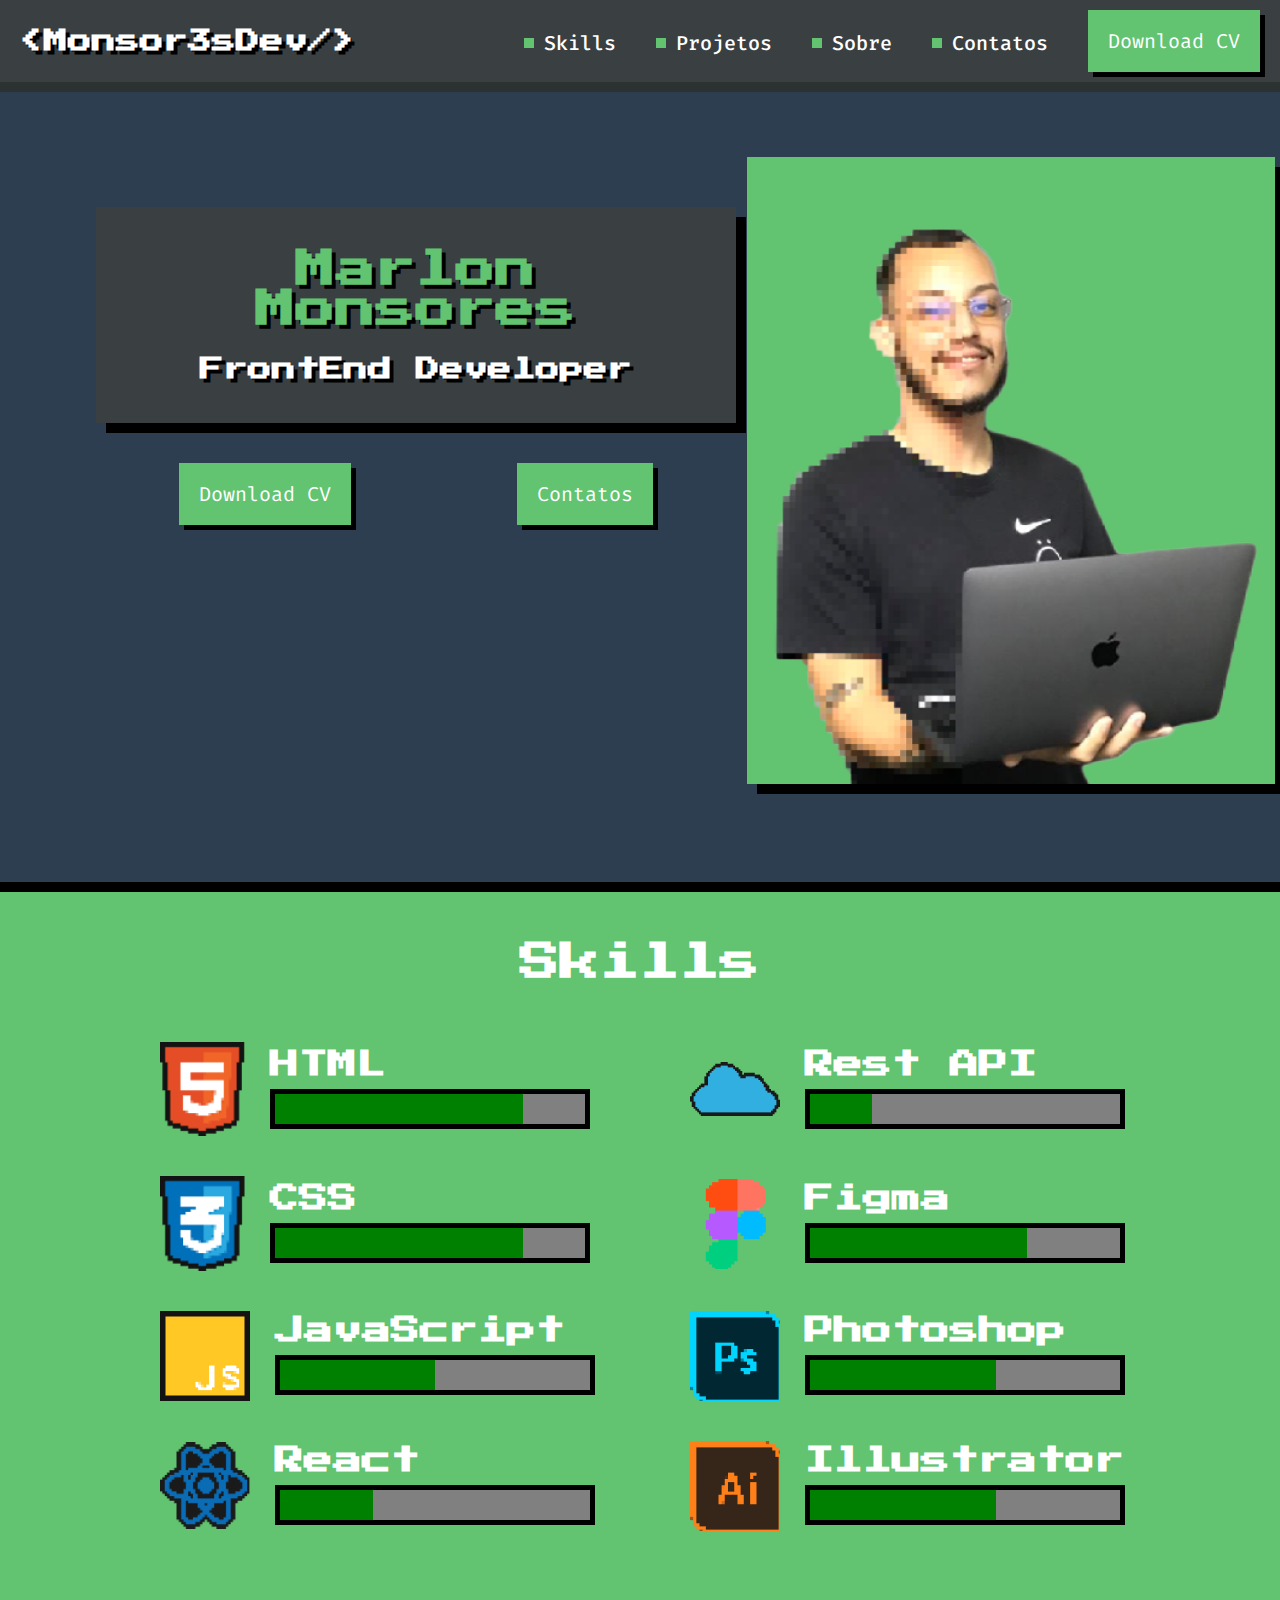
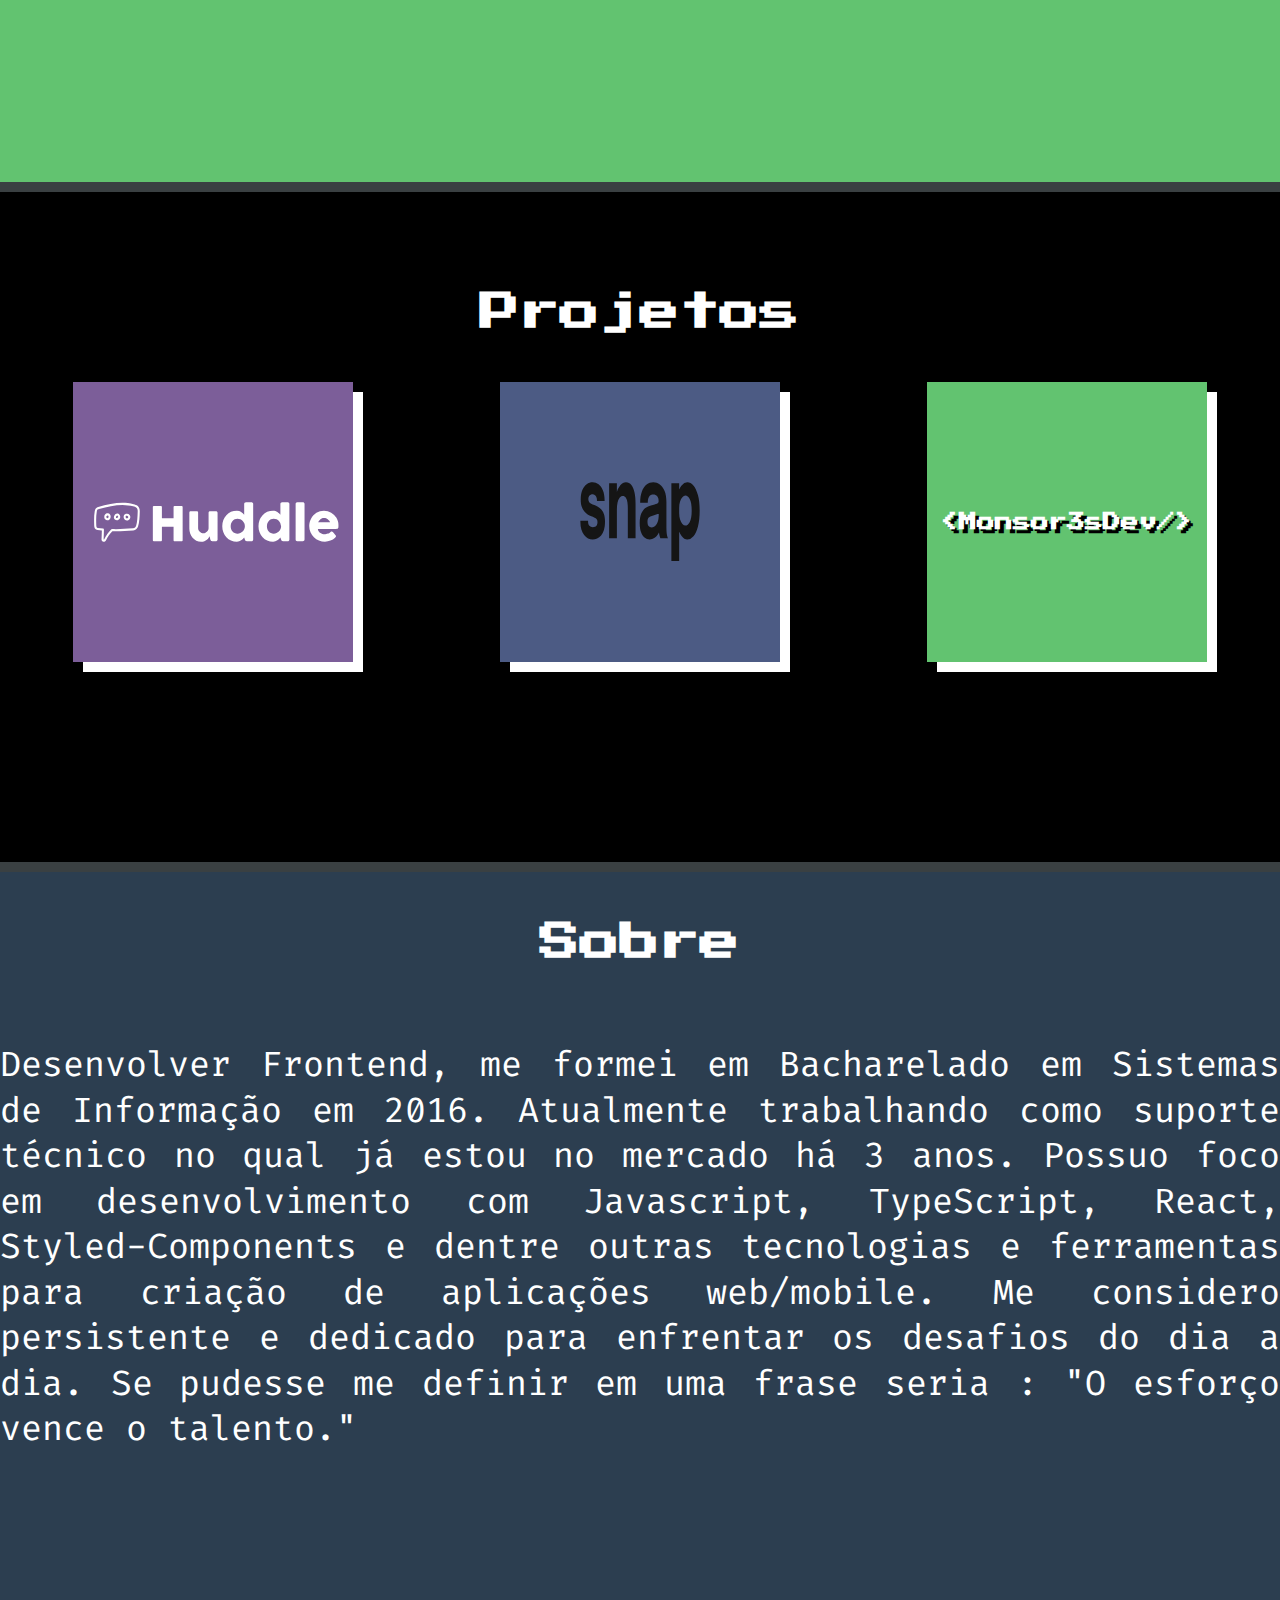
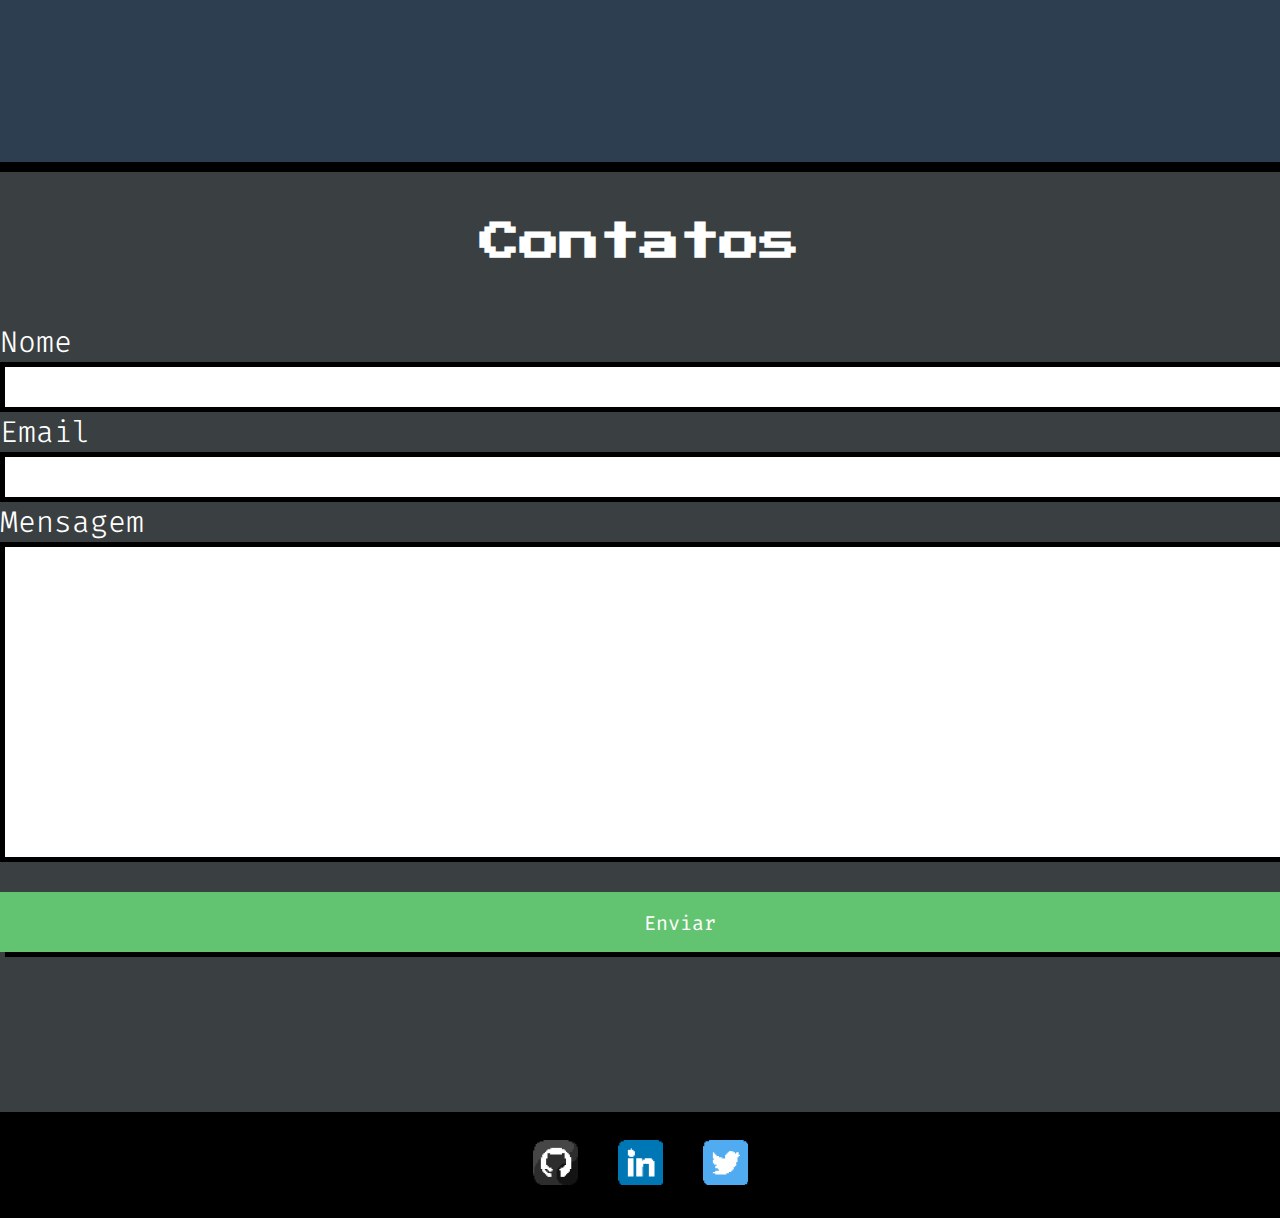
==== index.html @ cca2ab77 "correct alignment section project" ====
<!DOCTYPE html>
<html lang="pt-BR">
<head>
    <meta charset="UTF-8">
    <meta http-equiv="X-UA-Compatible" content="IE=edge">
    <meta name="viewport" content="width=device-width, initial-scale=1.0">
    <title>Monsor3sDev</title>
    <link rel="preconnect" href="https://fonts.googleapis.com">
    <link rel="preconnect" href="https://fonts.gstatic.com" crossorigin>
    <link href="https://fonts.googleapis.com/css2?family=Fira+Code:wght@300;400&family=Press+Start+2P&display=swap" rel="stylesheet">  

    <link rel="stylesheet" href="./styles/reset.css">
    <link rel="stylesheet" href="./components/main-header.css">
    <link rel="stylesheet" href="./components/icon-menu.css">
    <link rel="stylesheet" href="./components/icon-close.css">
    <link rel="stylesheet" href="./components/main-banner.css">
    <link rel="stylesheet" href="./components/main-button.css">
    <link rel="stylesheet" href="./components/main-title.css">
    <link rel="stylesheet" href="./components/main-subtitle.css">
    <link rel="stylesheet" href="./components/main-box.css">
    <link rel="stylesheet" href="./components/action-header.css">
    <link rel="stylesheet" href="./components/main-section.css">
    <link rel="stylesheet" href="./components/skill-tec.css">
    <link rel="stylesheet" href="./components/wrapper-skill.css">
    <link rel="stylesheet" href="./components/progress-bar.css">
    <link rel="stylesheet" href="./components/wrapper-card.css">
    <link rel="stylesheet" href="./components/card-project.css">
    <link rel="stylesheet" href="./components/main-description.css">
    <link rel="stylesheet" href="./components/button-arrow.css">
    <link rel="stylesheet" href="./components/node-card.css">
    <link rel="stylesheet" href="./components/form-contact.css">
    <link rel="stylesheet" href="./components/field-text.css">
    <link rel="stylesheet" href="./components/name-form.css">
    <link rel="stylesheet" href="./components/main-label.css">
    <link rel="stylesheet" href="./components/main-footer.css">
    <link rel="stylesheet" href="./components/main-input.css">
    
</head>
<body>
    <header class="main-header">
        <h2 class="main-subtitle">&lt;Monsor3sDev/&gt;</h2>

        <a href="#menu" class="icon-menu">Abri Menu</a>

        <nav id="menu" class="menu"> 
            <a class="action-header"href="#skills">Skills</a>
            <a class="action-header"href="#project">Projetos</a>
            <a class="action-header"href="#about">Sobre</a>
            <a class="action-header"href="#contact">Contatos</a>
            <a class="main-button" href="path_to_file" download="Profile-1.pdf" lang="en">Download CV</a>

            <a href="#" class="icon-close">X</a>
        </nav>
    </header>
    <section class="main-banner">
        <div class="wrapper">
            <div class="main-box">
                <h1 class="main-title">Marlon Monsores</h1>
                <h2 class="main-subtitle">FrontEnd Developer</h2>
            </div>
            <div class="navigation">
                <a class="main-button -section" href="" href="path_to_file" download="Profile-1.pdf" lang="en">Download CV</a>
                <a class="main-button -section" href="#contact">Contatos</a>
            </div>
        </div>
        <img src="./assets/perfilpixeladoport 2.png" alt="Photo banner" class="photo-banner">
    </section>  
    <section class="main-section" id="skills">
        <h2 class="main-title -second">Skills</h2>
        <div class="wrapper-skill">
            <article class="skill-tec">
                <img class="icon" src="./img/ico_html5.png" alt="logo HTML">
                <div class="right">
                    <h3 class="title">HTML</h3>
                        <progress class="progress-bar" max="100" value="80">
                            70%
                        </progress>
                </div>
            </article>
            <article class="skill-tec">
                <img class="icon" src="./img/ico_restapi.png" alt="logo Rest API">
                <div class="right">
                    <h3 class="title">Rest API</h3>
                        <progress class="progress-bar" max="100" value="20">
                            70%
                        </progress>
                </div>
            </article>
            <article class="skill-tec">
                <img class="icon" src="./img/ico_css3.png" alt="logo CSS">
                <div class="right">
                    <h3 class="title">CSS</h3>
                        <progress class="progress-bar" max="100" value="80">
                            70%
                        </progress>
                </div>
            </article>
            <article class="skill-tec">
                <img class="icon" src="./img/ico_figma.png" alt="logo Figma">
                <div class="right">
                    <h3 class="title">Figma</h3>
                        <progress class="progress-bar" max="100" value="70">
                            70%
                        </progress>
                </div>
            </article>
            <article class="skill-tec">
                <img class="icon" src="./img/ico_js.png" alt="logo JavaScript">
                <div class="right">
                    <h3 class="title">JavaScript</h3>
                        <progress class="progress-bar" max="100" value="50">
                            70%
                        </progress>
                </div>
            </article>
            <article class="skill-tec">
                <img class="icon" src="./img/ico_photoshop.png" alt="logo Photoshop">
                <div class="right">
                    <h3 class="title">Photoshop</h3>
                        <progress class="progress-bar" max="100" value="60">
                            70%
                        </progress>
                </div>
            </article>
            <article class="skill-tec">
                <img class="icon" src="./img/ico_react.png" alt="logo React">
                <div class="right">
                    <h3 class="title">React</h3>
                        <progress class="progress-bar" max="100" value="30">
                            70%
                        </progress>
                </div>
            </article>
            <article class="skill-tec">
                <img class="icon" src="./img/ico_illustrator.png" alt="logo Illustrator">
                <div class="right">
                    <h3 class="title">Illustrator</h3>
                        <progress class="progress-bar" max="100" value="60">
                            70%
                        </progress>
                </div>
            </article>
        </div>  
    </section>
    <section class="main-section -project" id="project">
        <h2 class="main-title -second">Projetos</h2>
        <div class="wrapper-card">
            <a href="https://monsor3s.github.io/hundlepage/" target="_blank">
                <figure class="card-project">
                    <img class="logo" src="./img/logo-hundle.svg" alt="logo hundle">
                </figure>
            </a>
            <a href="https://monsor3s.github.io/intro-section/" >
                <figure class="card-project -blue">
                    <img class="logo -intro" src="./img/logo-introsection.svg" alt="logo introsection">
                </figure>
            </a>
            <a href="#" class="card-project -green">
                <h2 class="main-subtitle -logoproject">&lt;Monsor3sDev/&gt;</h2>
            </a>
        </div>
    </section>
    <section class="main-section -about" id="about">
        <h2 class="main-title -second">Sobre</h2>

        <p class="main-description">Desenvolver Frontend, me formei em Bacharelado em Sistemas de Informação em 2016. Atualmente trabalhando como suporte técnico no qual já estou no mercado há 3 anos. Possuo foco em desenvolvimento com Javascript, TypeScript, React, Styled-Components e dentre outras tecnologias e ferramentas para criação de aplicações web/mobile. Me considero persistente e dedicado para enfrentar os desafios do dia a dia. Se pudesse me definir em uma frase seria : "O esforço vence o talento."
        </p>
    </section>
    <section class="main-section -contact" id="contact">
        <h2 class="main-title -second">Contatos</h2>

        <form class="form-contact" action="https://api.staticforms.xyz/submit" method="post">
            <input type="hidden" name="accessKey" value="1cb17734-ce39-4e11-a3c5-adbea0d8ae06">
            <input type="hidden" name="redirectTo" value="https://monsor3s.github.io/thankspage">

            <div class="wrap-form">
                <div class="">
                    <label class="main-label" for="inputName">Nome</label>
                    <input class="main-input" type="text" id="inputName" name="name">
                </div>
                <div class="">
                    <label class="main-label" for="inputEmail">Email</label>
                    <input class="main-input" type="email" id="inputEmail" name="email">
                </div>
                <div class="">
                    <label class="main-label" for="inputMessage">Mensagem</label>
                    <textarea class="main-input -textarea" id="inputMessage" name="message" ></textarea>
                </div>
                <button type="submit" class="main-button -contact">Enviar</button>
            </div>
        </form>
    </section>
    <footer class="main-footer">
            <a class="action" href="https://github.com/monsor3s" target="_blank">
                <img src="img/github.png" alt="logo github">
            </a>
            <a class="action" href="https://www.linkedin.com/in/marlon-monsores-380408b2/" target="_blank">
                <img src="img/linkedin.png" alt="logo linkedin">
            </a>
            <a class="action" href="https://twitter.com/monsoresdev" target="_blank">
                <img src="img/twitter.png" alt="logo twitter">
            </a>
    </footer>

    <script src=""></script>
</body>
</html>
---- components/main-header.css ----
.main-header {
    display: flex;
    align-items: center;
    justify-content: space-between;
    background-color: #3A4042;
    border-bottom: 10px solid #2c3131;
    padding: 10px 20px;
    
}

/* 0 - 1100 */
@media (max-width: 1100px) {
    .main-header > .menu {
    display: flex;
    flex-direction: column;
    align-items: flex-start;
    gap: 20px;
    position: fixed;
    top: 0;
    left: 0;
    background-color: #000;
    box-sizing: border-box;
    width: 100%;
    height: 100%;
    padding: 16px;
    }

    .main-header .action-header {
        display: flex;
    }

    .main-header .icon-close {
        position: absolute;
        top: 16px;
        right: 16px;
    }
}

/* 1100 - até aonde dá pra cima */
@media (min-width: 1100px) {
    .main-header > .icon-menu {
        display: none;
    }
}
---- components/icon-menu.css ----
.icon-menu {
    background-image: url(../img/icon-menu.png);
    background-repeat: no-repeat;
    background-size: auto 100%;
    text-indent: -9999px;
    width: 60px;
    height: 60px;
    image-rendering: pixelated;
}
---- components/icon-close.css ----
.icon-close {
    display: none;
}

@media (max-width: 1100px) {
    .icon-close {
        display: block;
        font-family: 'Press Start 2P', sans-serif;
        color: #fff;
        text-decoration: none;
        font-size: 35px;
    
        transition: transform 100ms linear;
    }
}


.icon-close:hover {
    transform: scale(1.4);
}
---- components/main-banner.css ----
.main-banner {
    display: flex;
    justify-content: space-around;
    box-sizing: border-box;
    background-color: #2C3E50;
    height: 800px;
    border-bottom: 10px solid #000;
    padding-top: 115px;
    padding-left: 90px;
}

.main-banner .wrapper {
    display: flex;
    flex-direction: column;
    width: 640px;
}

.main-banner .main-box {
    margin-bottom: 40px;
}

.main-banner .navigation {
    display: flex;
    justify-content: space-around;
}

.main-banner .photo-banner {
    width: 528px;
    height: 627px;
    margin-top: -50px;
    box-shadow: 10px 10px 0px #000;
}
---- components/main-button.css ----
.main-button {
    display: inline-block;
    background-color: #62C370;
    box-shadow: 5px 5px 0 #000000;
    padding: 18px 20px;
    margin-right: 0;
    transition: transform 100ms linear;
    font-size: 20px;
    color: #FFF;
    text-decoration: none;
}

.main-button:hover {
    cursor: pointer;
    background-color: #2e6e38;
    transform:scale(1.08);
}

.main-button.-section:hover {
    transform: none;
    background-color: #62C370;
}

.main-button.-contact {
    width: 1360px;
    height: 60px;
    transform: none;
    margin-top: 25px;
}
---- components/main-title.css ----
.main-title {
    font-family: 'Press Start 2P', sans-serif;
    font-size: 40px;
    color: #62C370;
    text-shadow: 4px 4px 0px #000;
}

.main-title.-second {
    color: #FFF;
    text-shadow: none;
    text-align: center;
}

.main-title.-thanks {
    font-size: 32px;
    margin-bottom: 20px;
}
---- components/main-subtitle.css ----
.main-subtitle {
    font-size: 24px;
    font-family: 'Press Start 2P', cursive;
    color: #FFF;
    text-shadow: 4px 4px 0px #000;
}

.main-subtitle.-logoproject {
    font-size: 18px;    
}

.main-subtitle.-thanks {
    margin-bottom: 20px;
}
---- components/main-box.css ----
.main-box {
    display: inline-block;
    background-color: #3A4042;
    box-shadow: 10px 10px 0px #000;
    text-align: center;
    padding: 42px 44px;
}

.main-box .main-title {
    margin-bottom: 28px;
}
---- components/action-header.css ----
.action-header {
    display: inline-flex;
    align-items: center;
    color: #FFF;
    font-size: 20px;
    font-weight: 500;
    text-decoration: none;
    margin-right: 30px;
}

.action-header::before {
    content: "";
    background-color: #62C370;
    width: 10px;
    height: 10px;
    margin-right: 10px;
}
---- components/main-section.css ----
.main-section {
    height: 740px;
    background-color: #62C370;
    padding: 50px 0 100px 0;
    border-bottom: 10px solid #3A4042;
}

.main-section .main-title {
    margin-bottom: 60px;
}

.main-section.-project {
    height: 520px;
    background-color: #000;
}

.main-section.-project .main-title {
    padding-top: 50px;
    margin-bottom: 50px;
}

.main-section.-about {
    background-color: #2C3E50;
    border-bottom: 10px solid #000;
}

.main-section.-contact {
    background-color: #3A4042;
    height: 780px;
}
---- components/skill-tec.css ----
.skill-tec {
    display: flex;
    align-items: center;
    font-family: 'Press Start 2P', cursive;
    font-size: 25px;
    color: #FFF;
}

.skill-tec .icon {
    margin-right: 25px;
    width: 90px;
}

.skill-tec .right {
    display: flex;
    flex-direction: column;
    justify-content: space-around;
}

.skill-tec .title {
    margin-bottom: 10px;
}
---- components/wrapper-skill.css ----
.wrapper-skill {
    display: flex;
    flex-wrap: wrap;
    max-width: 960px;
    margin-left: auto;
    margin-right: auto;
}

.wrapper-skill .skill-tec {
    width: 430px;
    margin-bottom: 40px;
}

.wrapper-skill .skill-tec:nth-child(odd) {
    margin-right: 100px;
}

.wrapper-skill .progress-bar {
    width: 320px;
}
---- components/progress-bar.css ----
.progress-bar {
    box-sizing: border-box;
    background-color: #fff;
    border: 5px solid #000;
    height: 40px;
}

.progress-bar::-webkit-progress-bar,
.progress-bar::-moz-progress-bar {
    background-color: #3A4042;
}
---- components/wrapper-card.css ----
.wrapper-card {
    display: flex;
    justify-content: space-around;
    /* justify-content: space-evenly; */
}
---- components/card-project.css ----
.card-project {
    display: flex;
    justify-content: center;
    align-items: center;
    background-color: #7C5E99;
    width: 280px;
    height: 280px;
    box-shadow: 10px 10px 0px #FFF;
}

.card-project.-blue {
    background-color: #4C5B84;
}

.card-project .logo.-intro {
    width: 120px;
    height: 80px;
}

.card-project.-green {
    background-color: #62c370;
    cursor: pointer;
    text-decoration: none;
}
---- components/main-description.css ----
.main-description {
    max-width: 1280px;
    font-size: 35px;
    line-height: 1.3;
    padding-top: 20px;
    color: #fff;
    display: flex;
    margin-left: auto;
    margin-right: auto;
    text-align: justify;
}
---- components/button-arrow.css ----
.button-arrow {
    width: 50px;
    height: 50px;
    background-color: #F25a70;
    box-shadow: 5px 5px 0px #000;
    cursor: pointer;
}

.button-arrow .content {
    display: none;
}

.button-arrow::before {
    content: '';
    display: block;
    box-sizing: border-box;
    width: 15px;
    height: 15px;
    border: 15px solid transparent;
    border-left: 28px solid #FFF;
    transform: translateX(5px);
}

.button-arrow.-left::before {
    transform: rotate(180deg) translateX(12px);
}
---- components/node-card.css ----
.node-card {
    display: inline-flex;
    flex-direction: column;
    align-items: center;
    position: relative;
}

.node-card::before {
    content: '';
    position: absolute;
    bottom: 0;
    box-sizing: border-box;
    height: 0px;
    width: 40px;
    border-top: 2.5px dashed #000;
    transform: rotate(90deg) translateX(-62% );
    bottom: 140px;
}

.node-card .title {
    font-family: 'Press Start 2P', sans-serif;
    font-size: 25px;
    font-weight: 400;
    color: #F25A70;
    margin-bottom: 50px;
}

.node-card .logo {
    display: flex;
    align-items: center;
    height: 140px;
    border: 5px solid #000;
    padding-left: 20px;
    padding-right: 20px;
    background-color: #CEB02A;
}

.node-card.-clean .logo {
    padding: 0;
}

.node-card.-first .logo {
    background-color: #F25A70;
}
---- components/form-contact.css ----
.form-contact {
    max-width: 1360px;
    height: 675px;
    position: relative;
    display: flex;
    flex-wrap: wrap;
    margin-left: auto;
    margin-right: auto;
}

.form-contact .wrap-form {
    position: relative;
    display: flex;
    flex-direction: column;
}
---- components/field-text.css ----
.field-text {
    height: 90px;
    display: flex;
    flex-direction: column;
    
}

.field-text .field-textarea {
    border: 5px solid #000000;
}
---- components/name-form.css ----
.name-form {
    font-size: 30px;
    color: #fff;
    margin: 0;
}
---- components/main-label.css ----
.main-label {
    color: #FFF;
    font-size: 30px;
    font-weight: 300;
    line-height: 40px;
}
---- components/main-footer.css ----
.main-footer {
    display: flex;
    background-color: #000;
    justify-content: center;
    padding-top: 28px;
    padding-bottom: 28px;
}

.main-footer .action {
    margin-right: 20px;
    margin-left: 20px;
}
---- components/main-input.css ----
.main-input { 
    box-sizing: border-box;
    border: 5px solid #000000;
    font-size: 30px;
    height: 50px;
    width: 100%;
    padding-left: 5px;
    padding-right: 5px;
}

.main-input.-textarea {
    height: 320px;
}
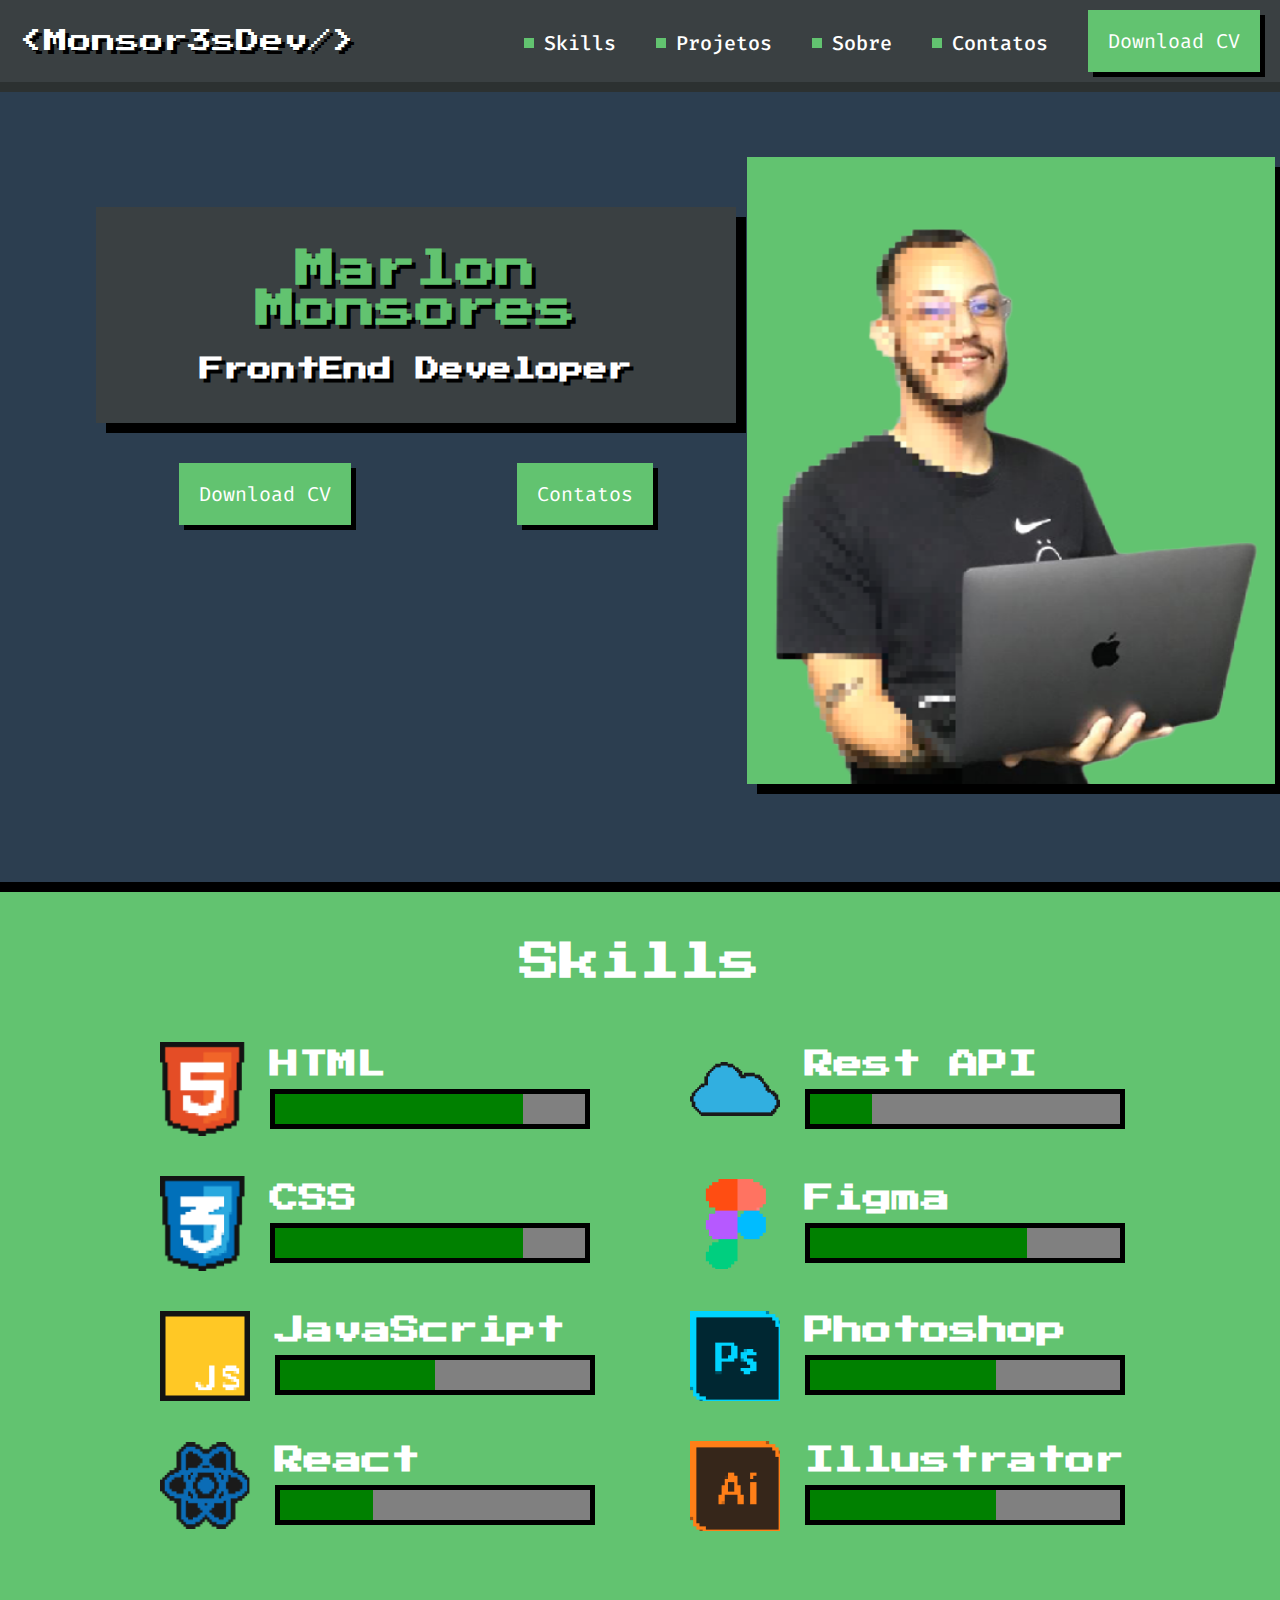
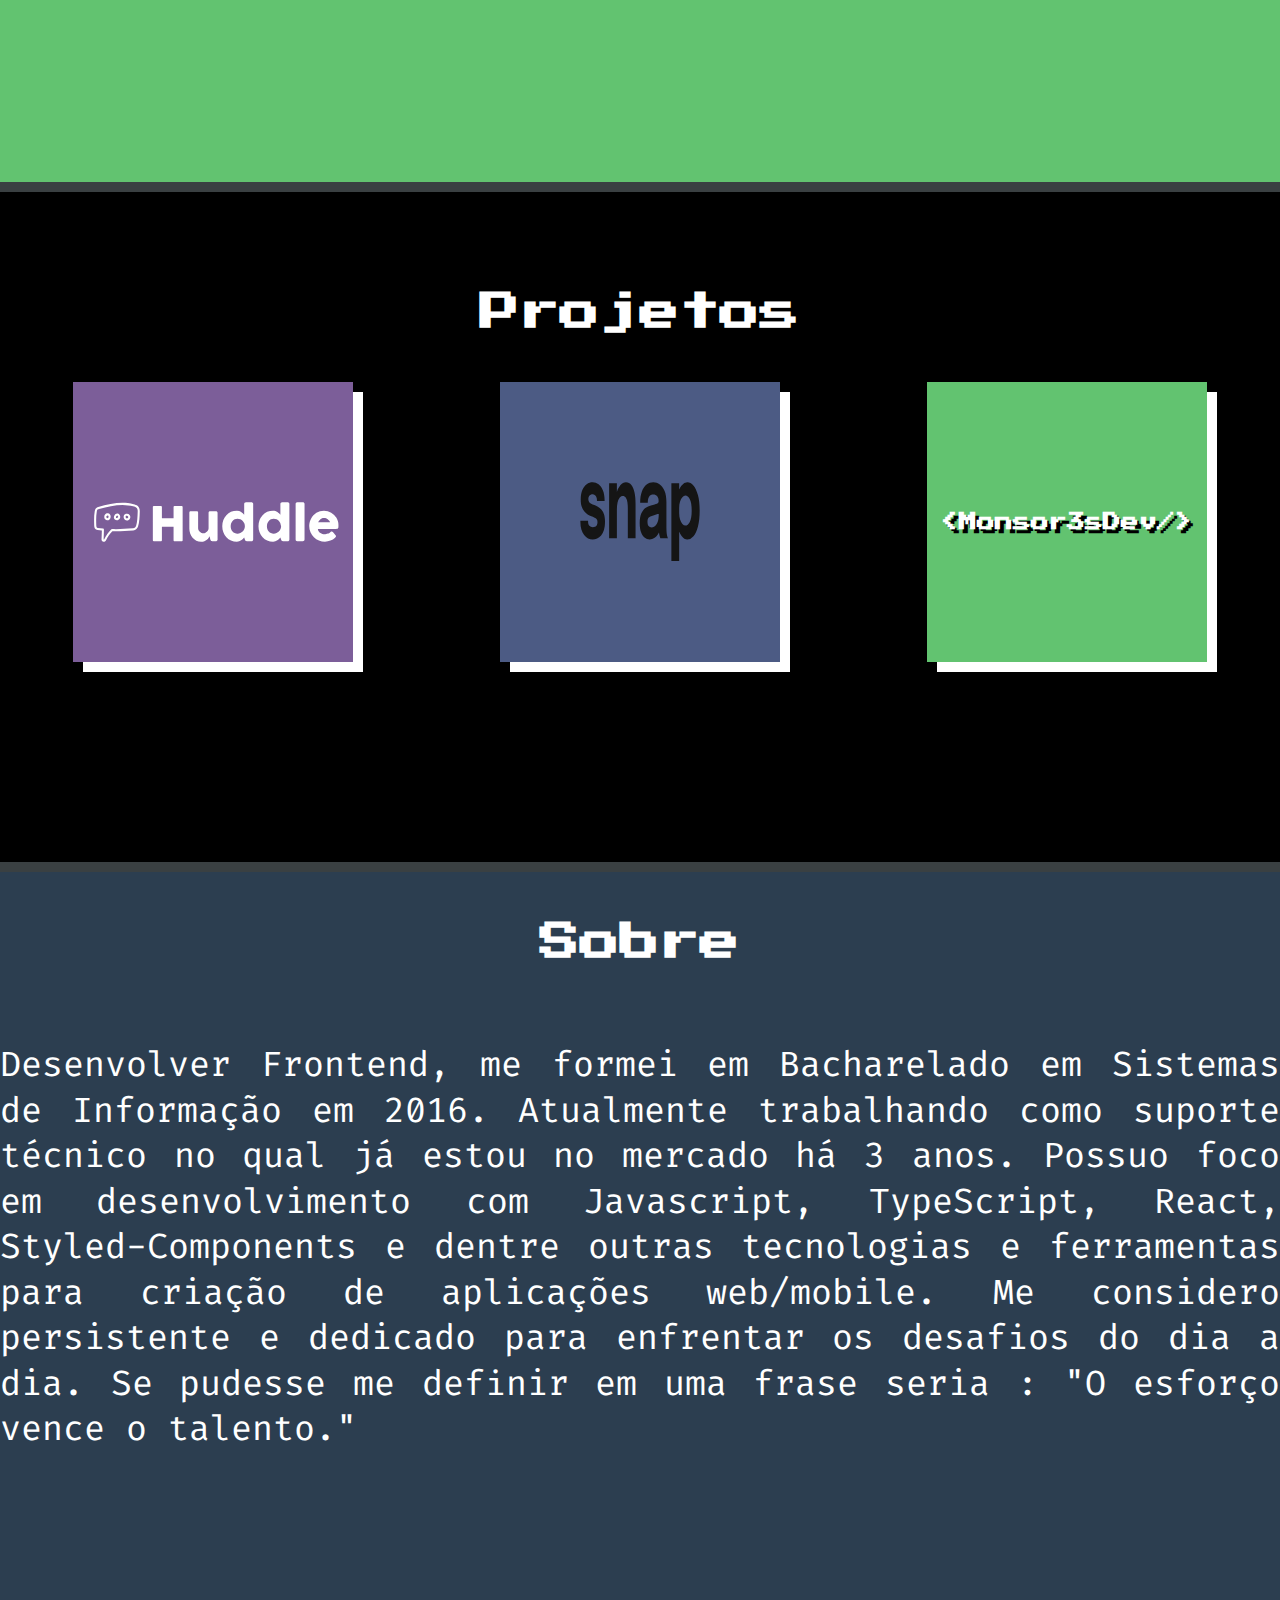
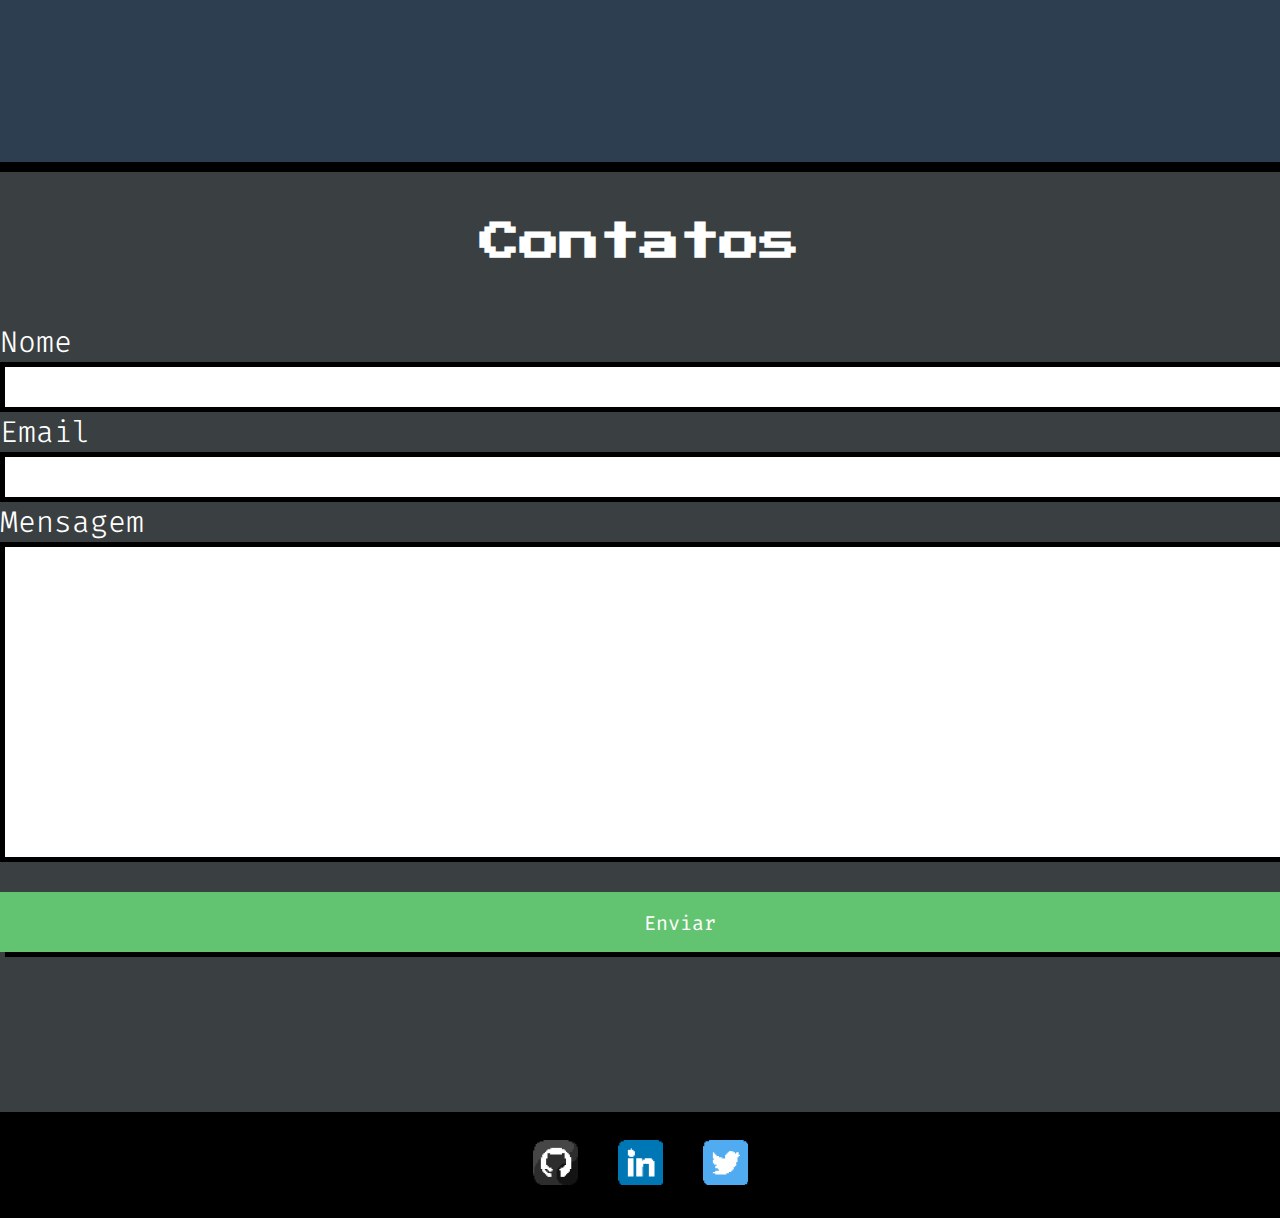
==== commit 2d17f5e8: "add link to home page logo header" ====
--- a/index.html
+++ b/index.html
@@ -38,7 +38,7 @@
 </head>
 <body>
     <header class="main-header">
-        <h2 class="main-subtitle">&lt;Monsor3sDev/&gt;</h2>
+        <a href="index.html" class="main-subtitle">&lt;Monsor3sDev/&gt;</a>
 
         <a href="#menu" class="icon-menu">Abri Menu</a>
 
--- a/components/main-subtitle.css
+++ b/components/main-subtitle.css
@@ -3,6 +3,7 @@
     font-family: 'Press Start 2P', cursive;
     color: #FFF;
     text-shadow: 4px 4px 0px #000;
+    text-decoration: none;
 }
 
 .main-subtitle.-logoproject {
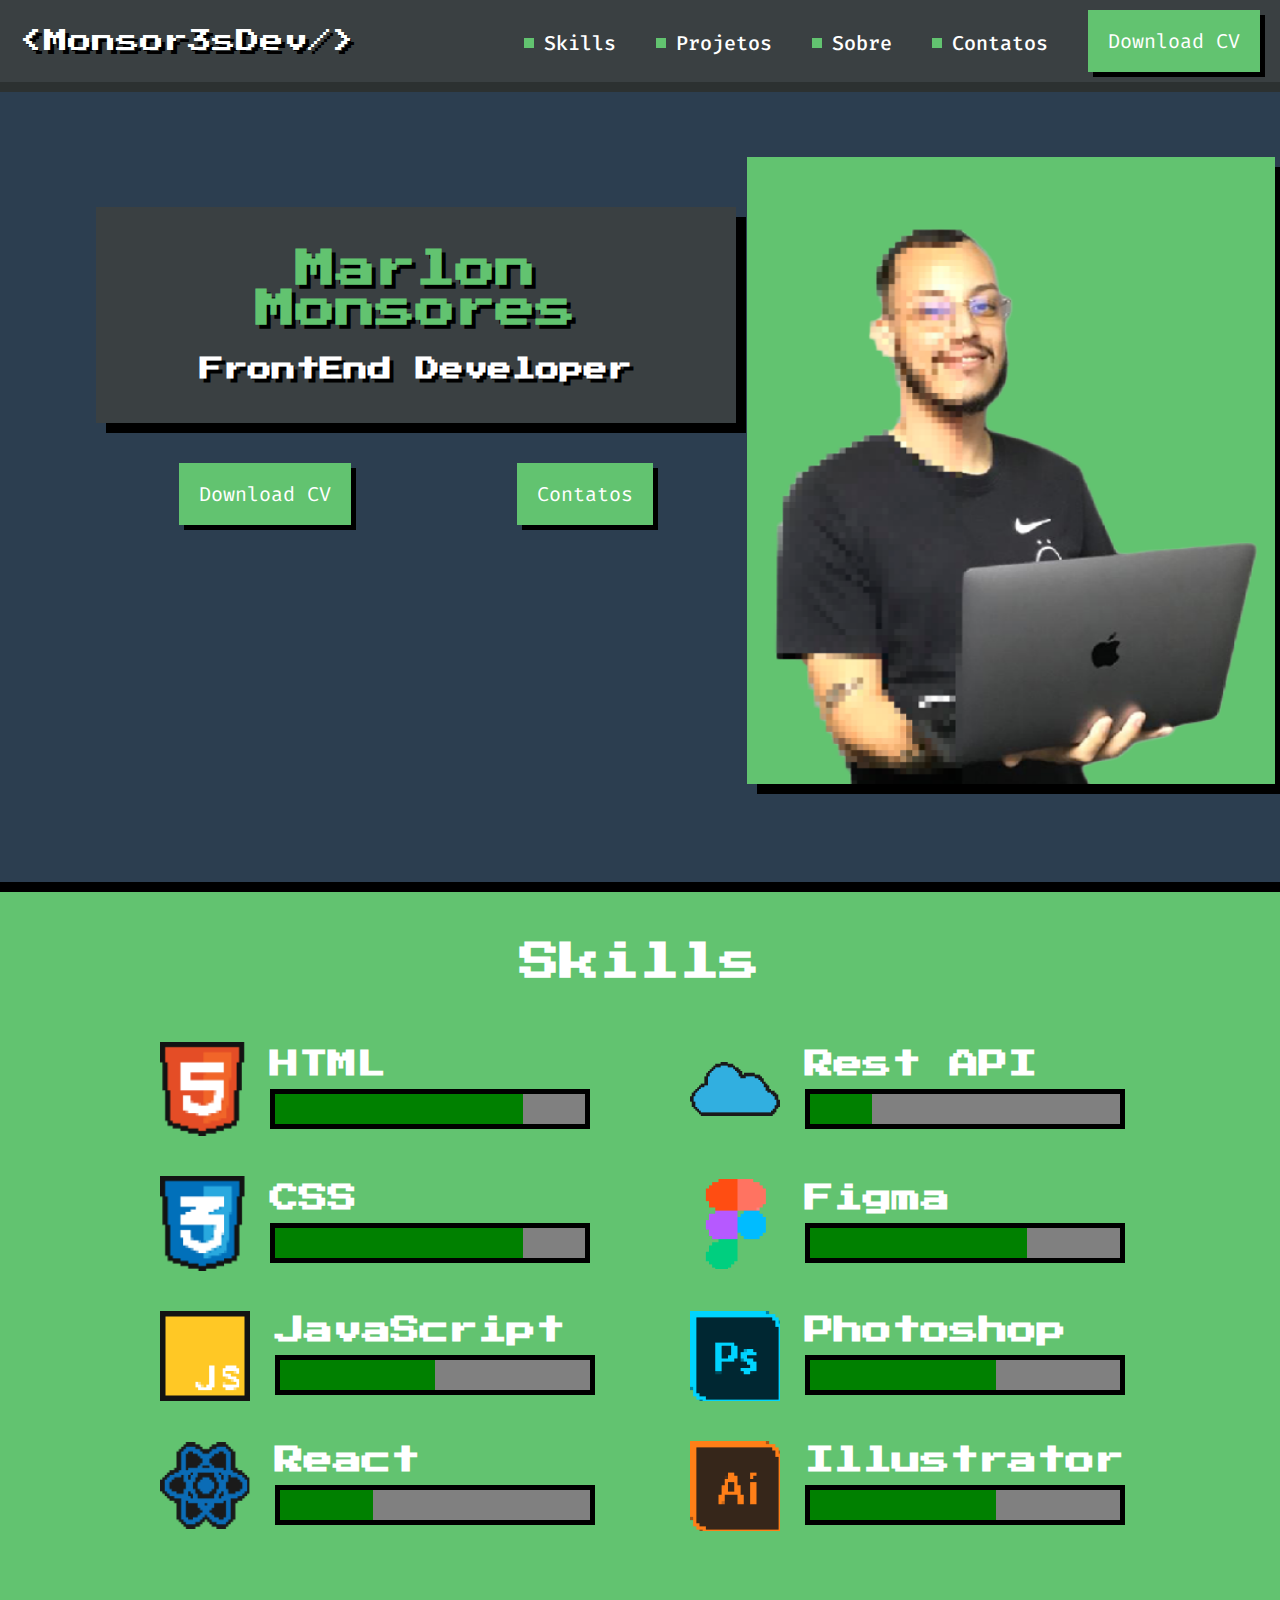
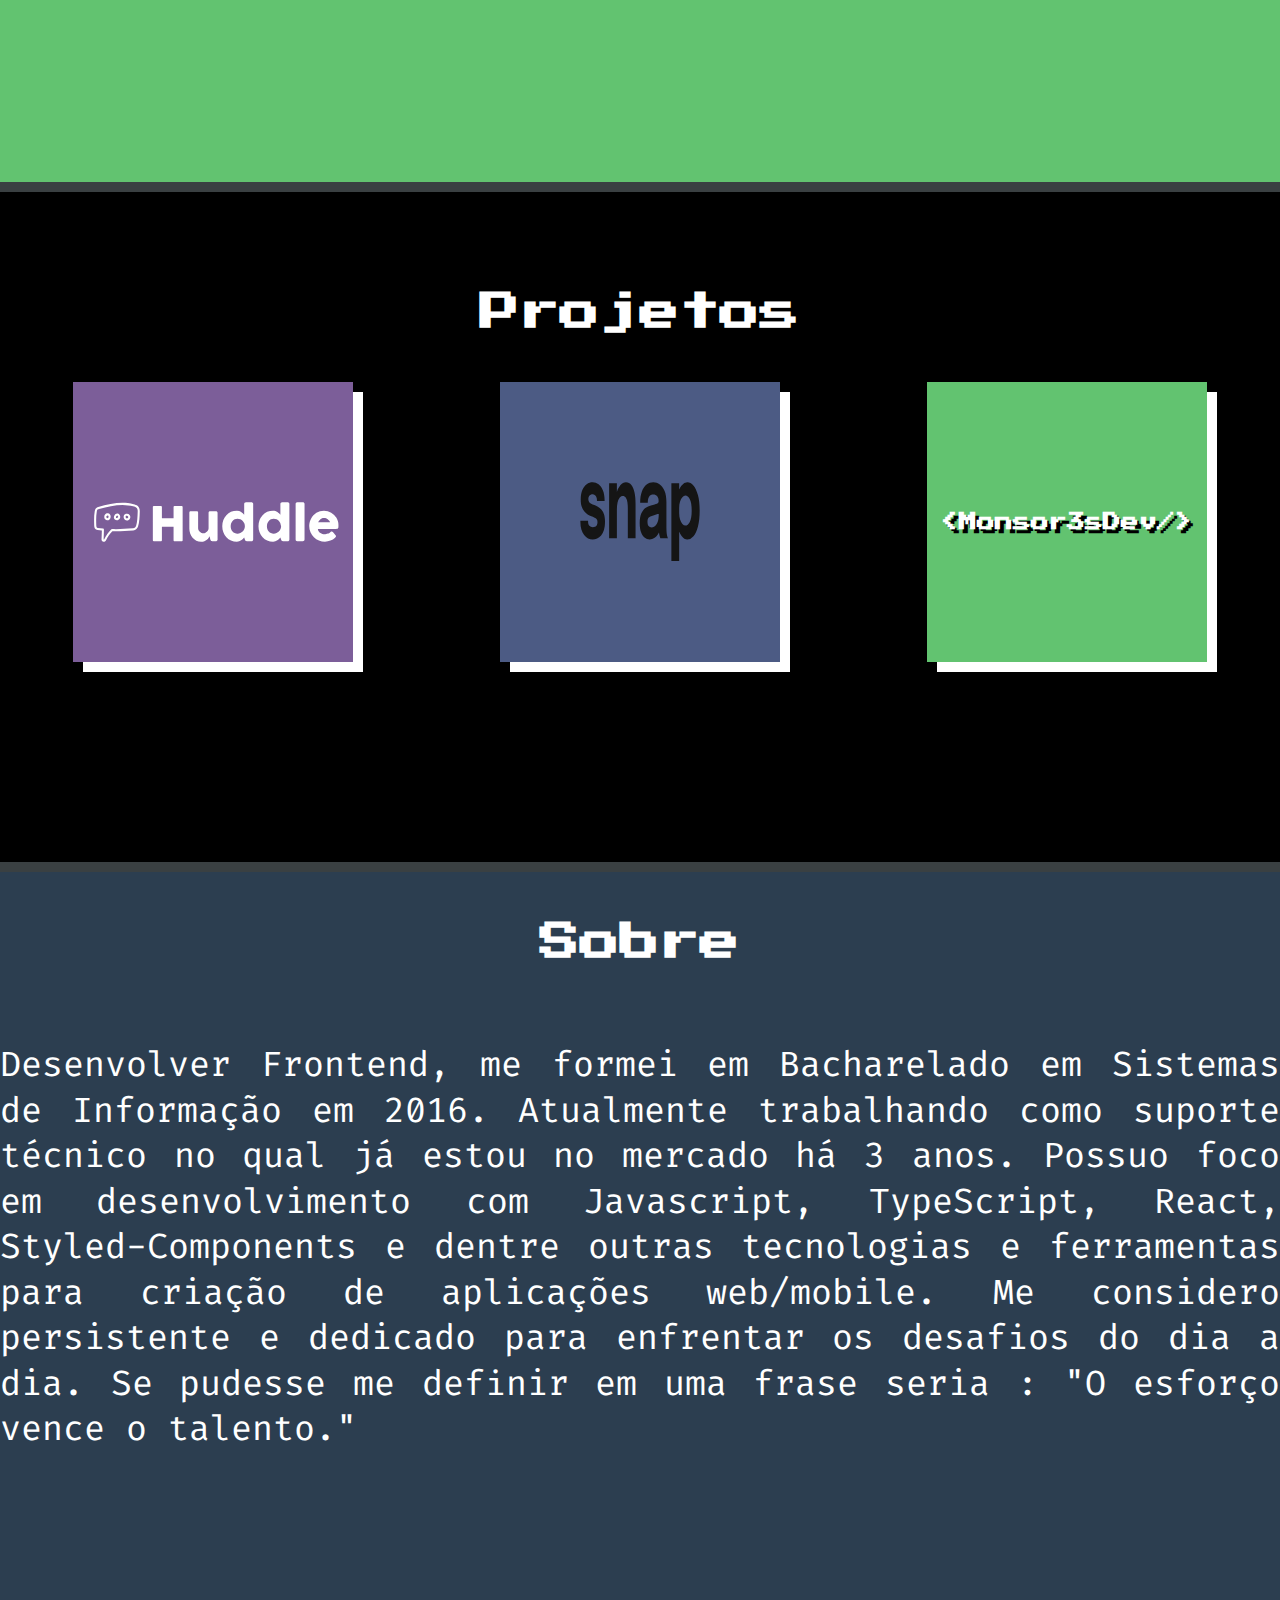
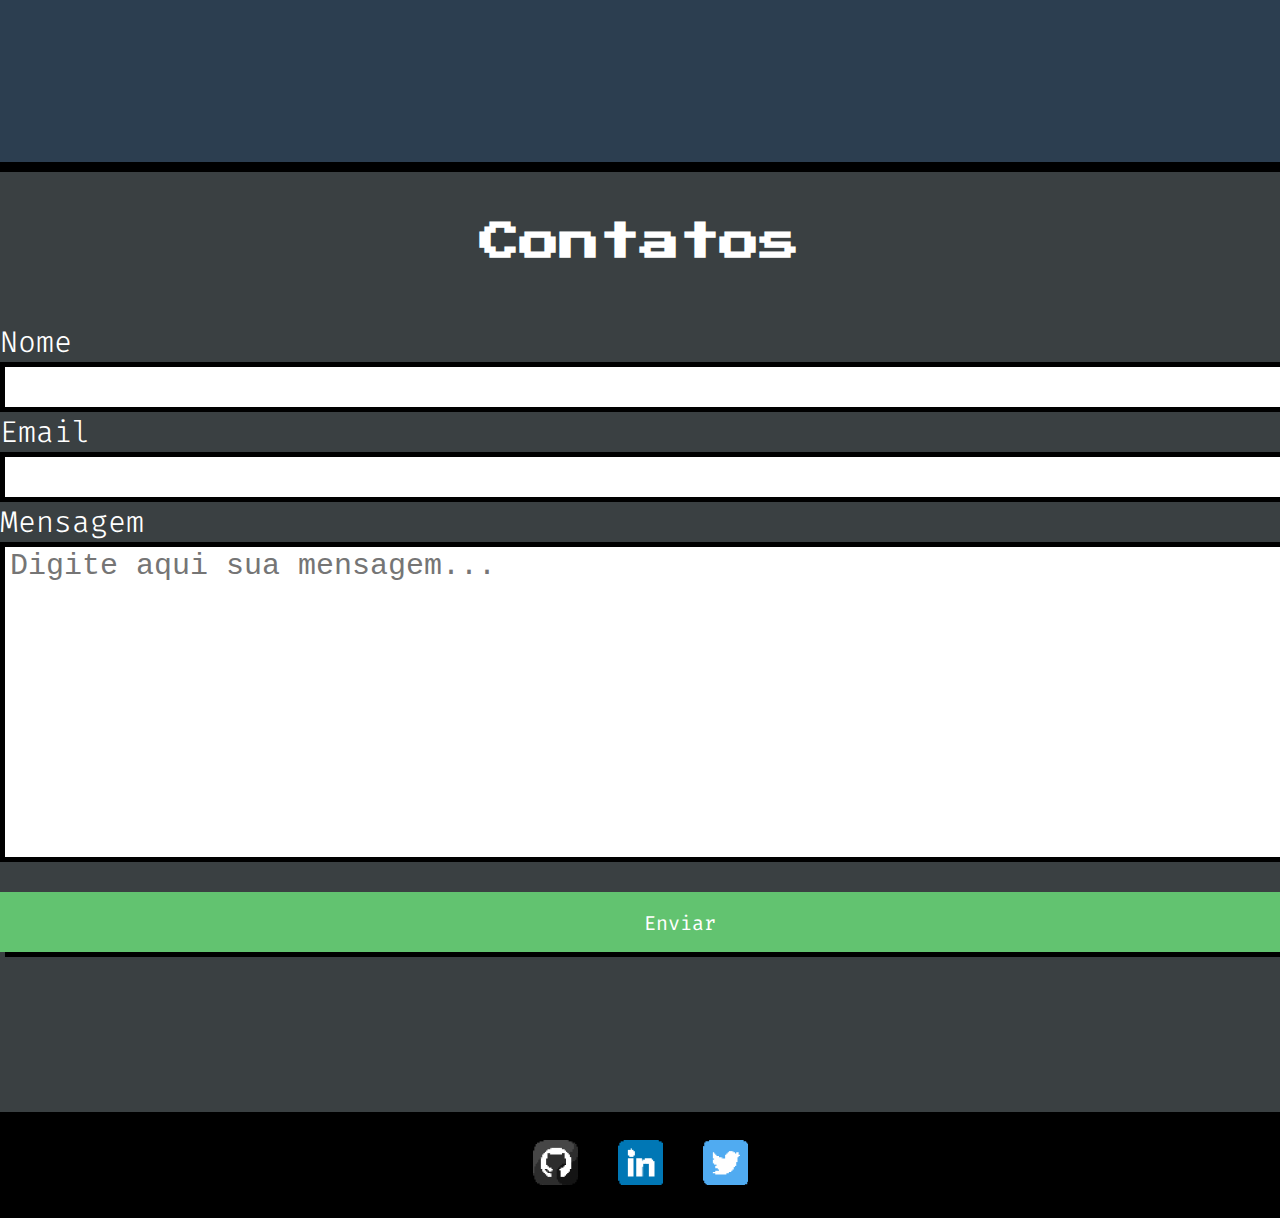
==== commit c0951567: "add validation form fields" ====
--- a/index.html
+++ b/index.html
@@ -169,22 +169,24 @@
     <section class="main-section -contact" id="contact">
         <h2 class="main-title -second">Contatos</h2>
 
-        <form class="form-contact" action="https://api.staticforms.xyz/submit" method="post">
+        <form id="form" class="form-contact" action="https://api.staticforms.xyz/submit" method="post">
             <input type="hidden" name="accessKey" value="1cb17734-ce39-4e11-a3c5-adbea0d8ae06">
             <input type="hidden" name="redirectTo" value="https://monsor3s.github.io/thankspage">
 
             <div class="wrap-form">
                 <div class="">
                     <label class="main-label" for="inputName">Nome</label>
-                    <input class="main-input" type="text" id="inputName" name="name">
+                    <input class="main-input required" type="text" id="inputName" name="name" oninput="nameValidate()">
+                    <span class="span-required">Nome deve ter no mínimo 3 caracteres</span>
                 </div>
                 <div class="">
                     <label class="main-label" for="inputEmail">Email</label>
-                    <input class="main-input" type="email" id="inputEmail" name="email">
+                    <input class="main-input required" type="email" id="inputEmail" name="email" oninput="emailValidate()">
+                    <span class="span-required">Digite um email válido</span>
                 </div>
                 <div class="">
                     <label class="main-label" for="inputMessage">Mensagem</label>
-                    <textarea class="main-input -textarea" id="inputMessage" name="message" ></textarea>
+                    <textarea class="main-input -textarea" id="inputMessage" name="message" placeholder="Digite aqui sua mensagem..."></textarea>
                 </div>
                 <button type="submit" class="main-button -contact">Enviar</button>
             </div>
@@ -202,6 +204,6 @@
             </a>
     </footer>
 
-    <script src=""></script>
+    <script src="./scripts/index.js"></script>
 </body>
 </html>--- a/components/form-contact.css
+++ b/components/form-contact.css
@@ -12,4 +12,11 @@
     position: relative;
     display: flex;
     flex-direction: column;
+}
+
+.span-required{
+    font-size: 14px;
+    margin: 3px 0 0 1px;
+    color: red;
+    display: none;
 }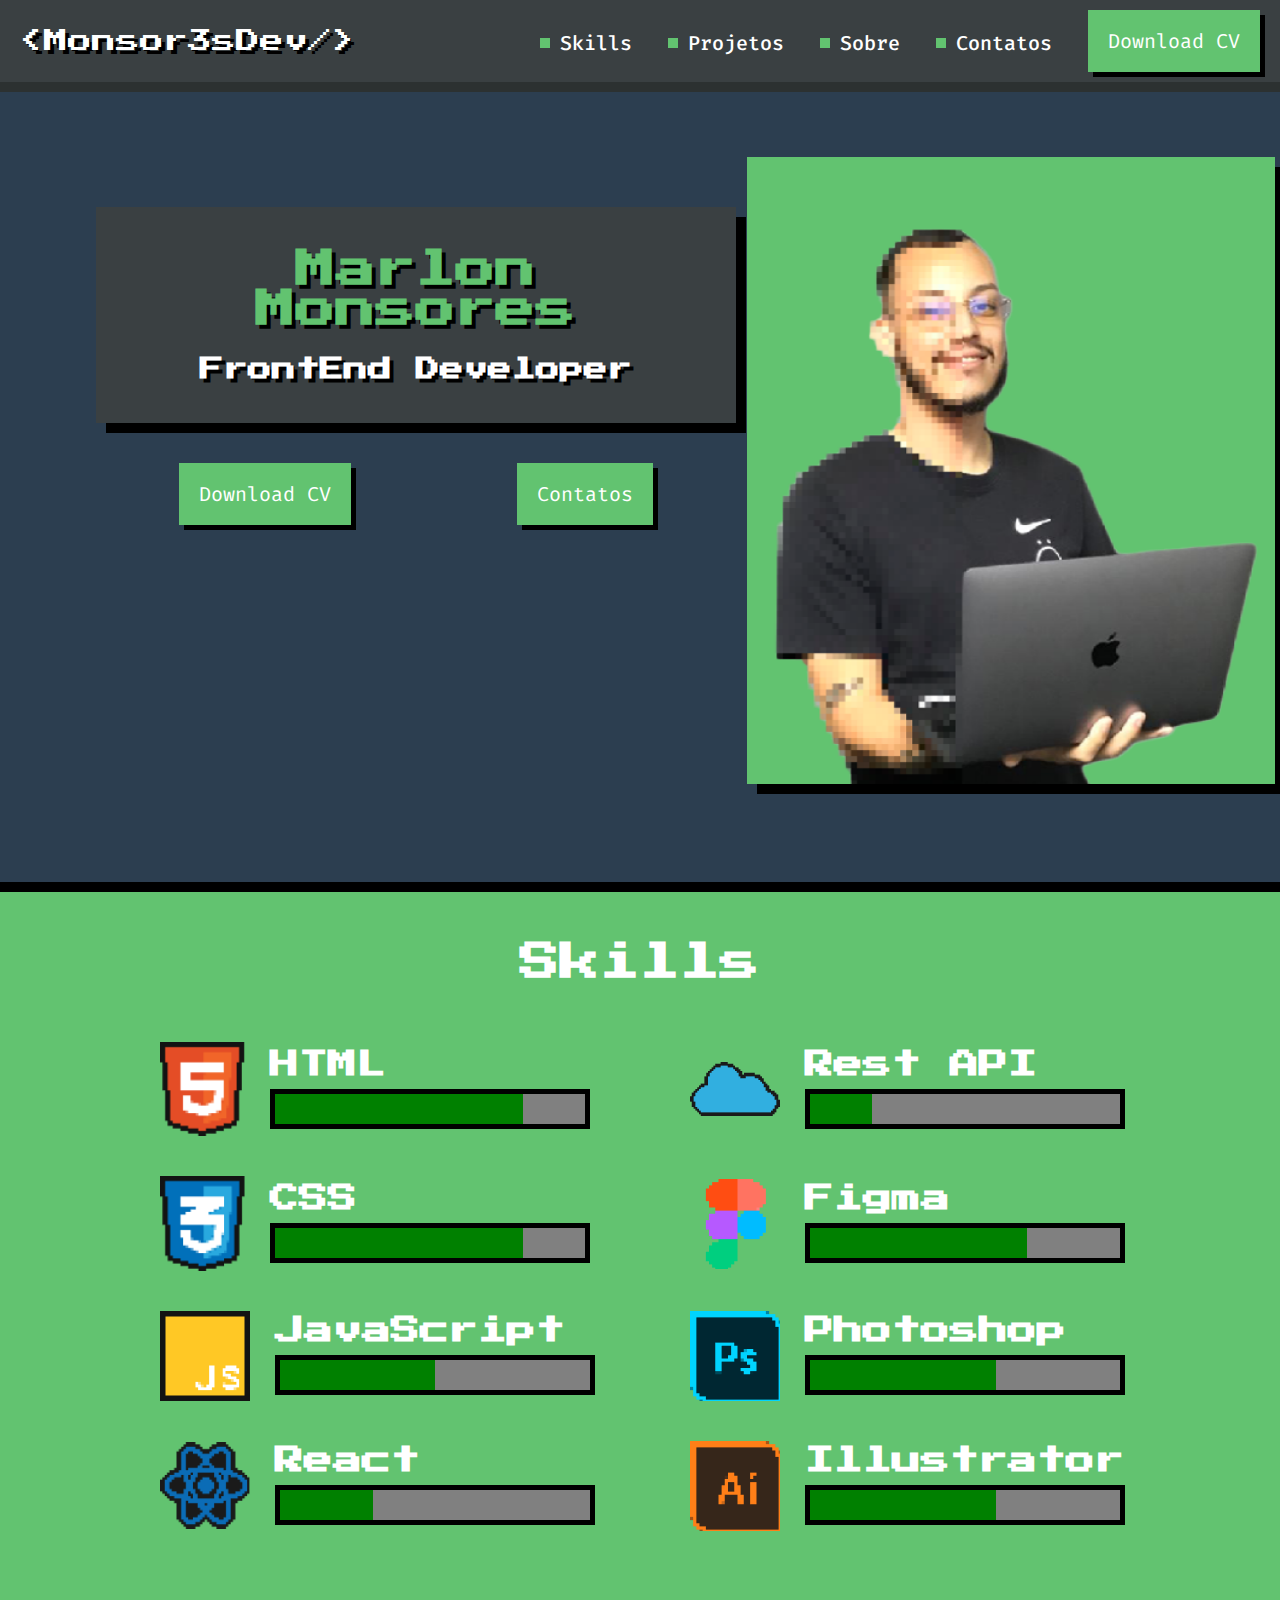
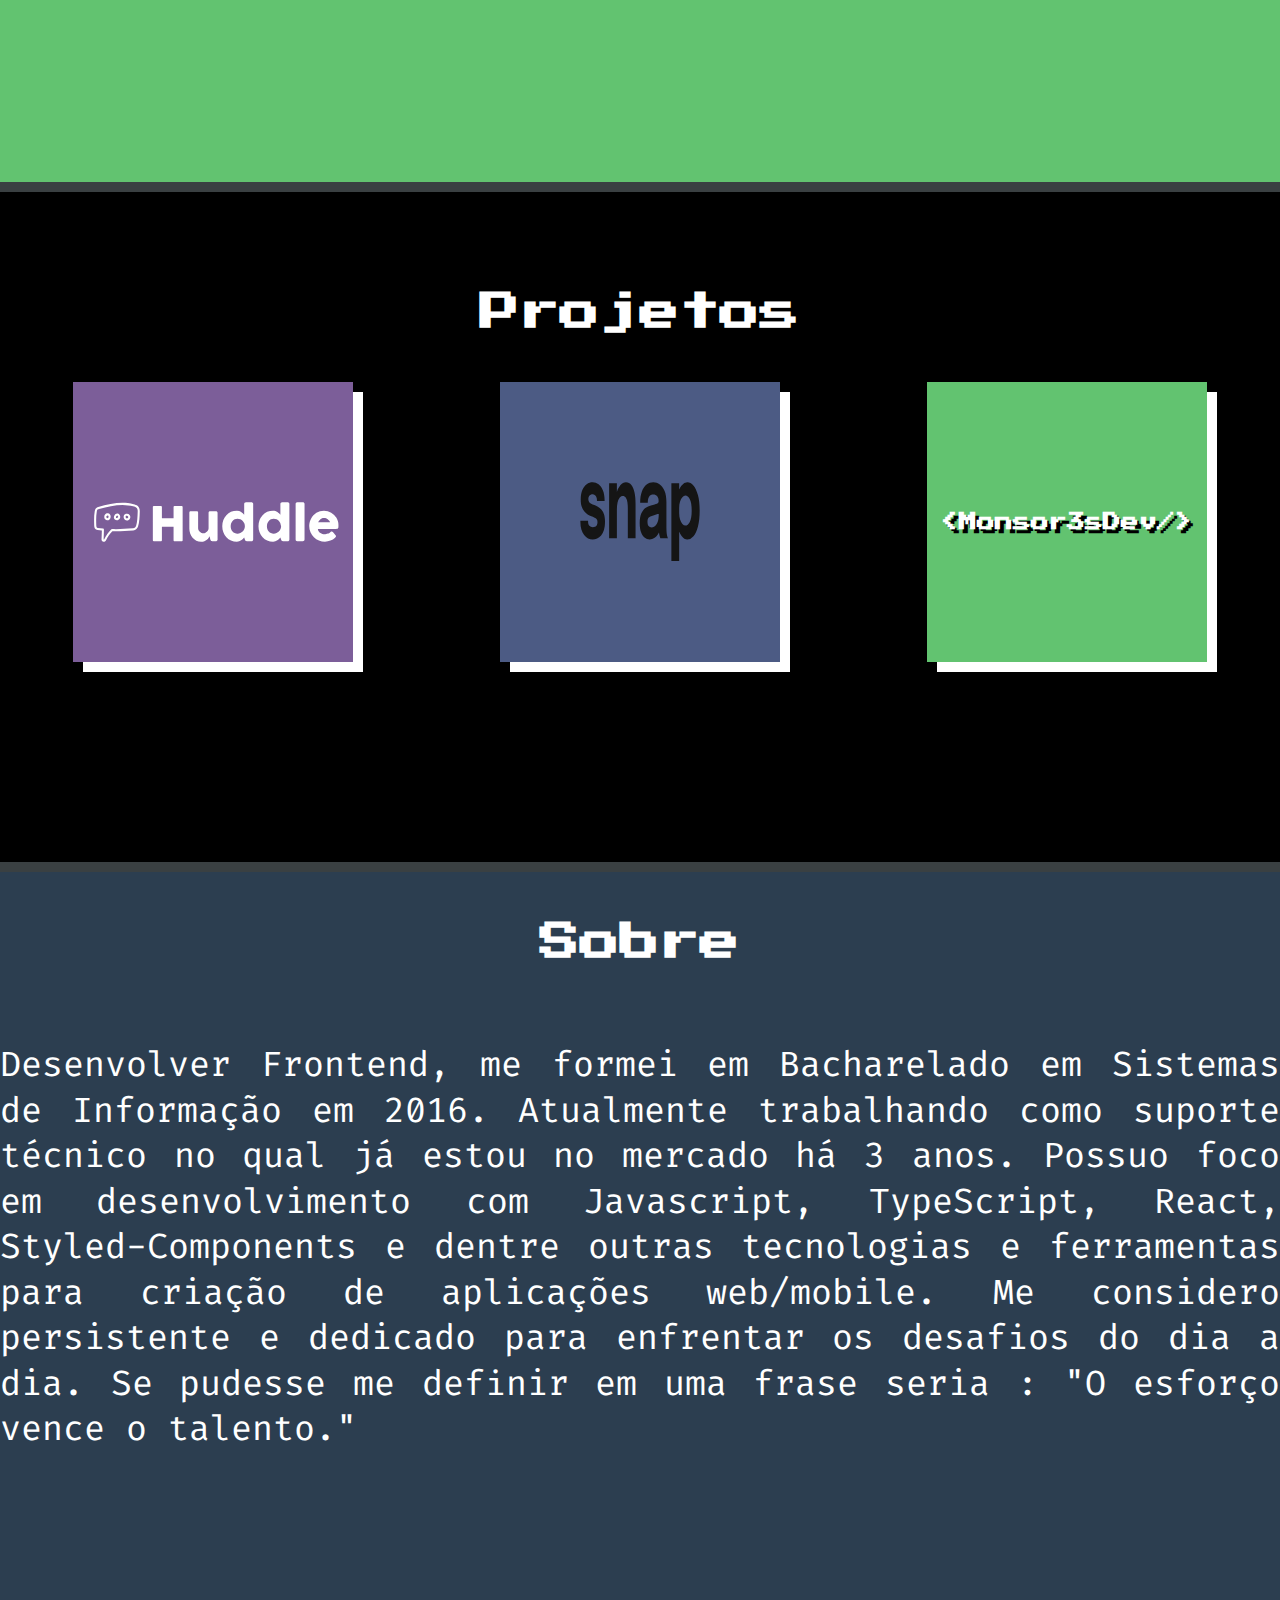
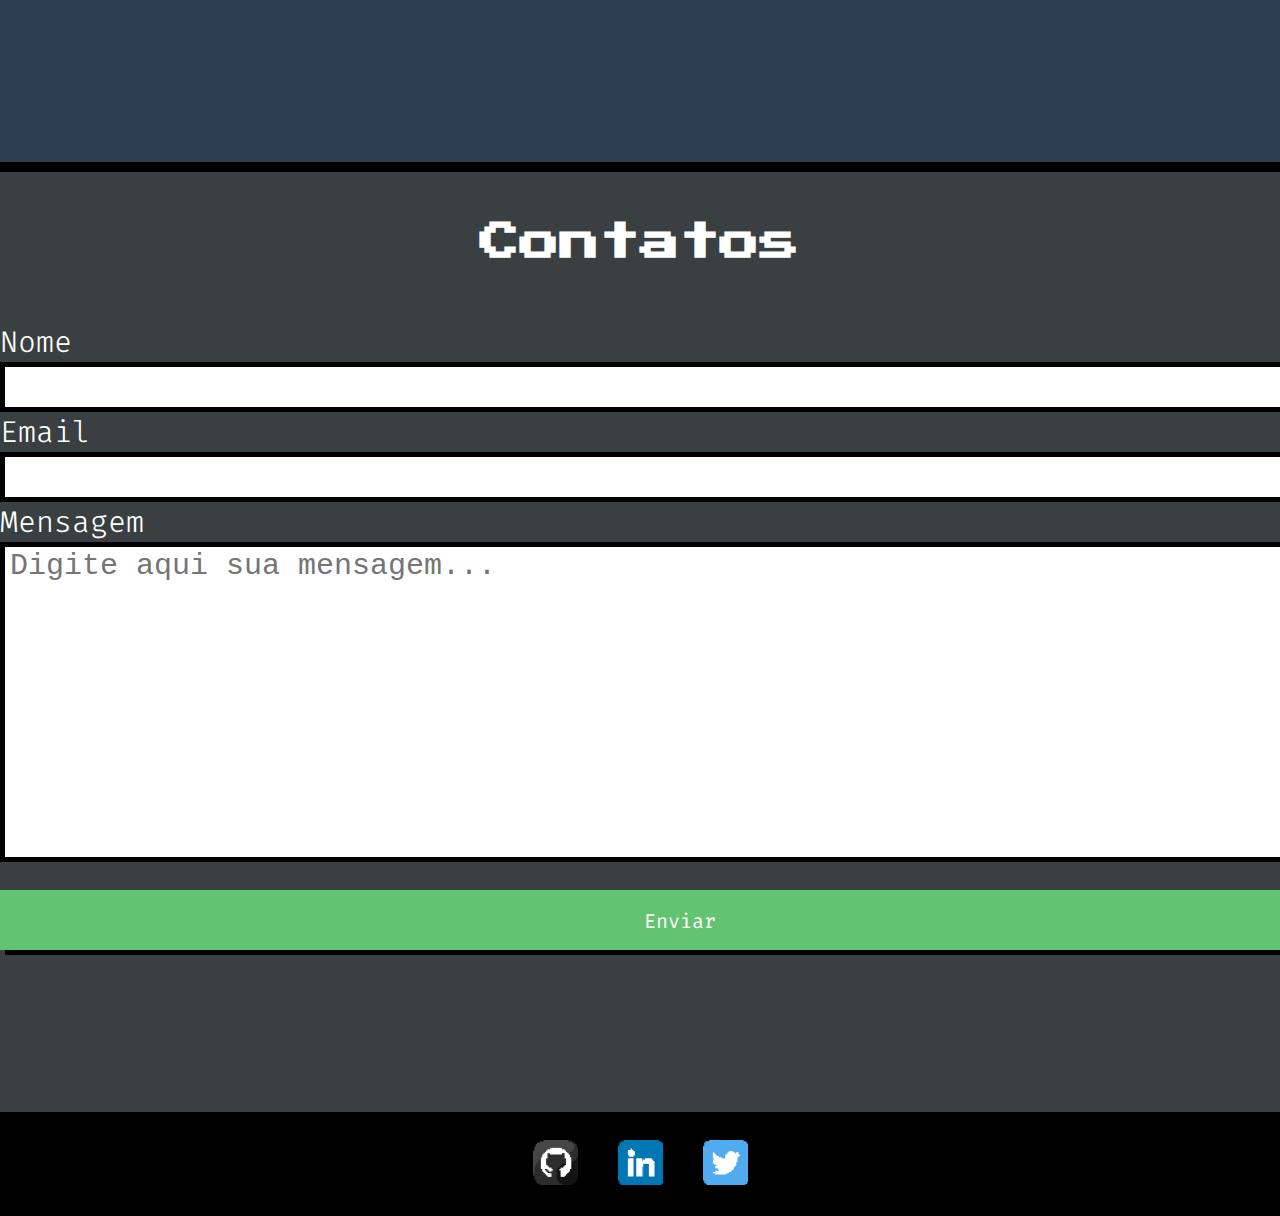
==== commit c81c6137: "change px to rem in font-size's" ====
--- a/index.html
+++ b/index.html
@@ -40,16 +40,17 @@
     <header class="main-header">
         <a href="index.html" class="main-subtitle">&lt;Monsor3sDev/&gt;</a>
 
-        <a href="#menu" class="icon-menu">Abri Menu</a>
+        <!-- <a href="#menu" class="icon-menu">Abri Menu</a> -->
 
         <nav id="menu" class="menu"> 
+            <!-- <a href="#" class="icon-close">X</a> -->
+
             <a class="action-header"href="#skills">Skills</a>
             <a class="action-header"href="#project">Projetos</a>
             <a class="action-header"href="#about">Sobre</a>
             <a class="action-header"href="#contact">Contatos</a>
             <a class="main-button" href="path_to_file" download="Profile-1.pdf" lang="en">Download CV</a>
 
-            <a href="#" class="icon-close">X</a>
         </nav>
     </header>
     <section class="main-banner">
@@ -204,6 +205,7 @@
             </a>
     </footer>
 
-    <script src="./scripts/index.js"></script>
+    <script src="./scripts/validForm.js"></script>
+    <script src="./scripts/menu.js"></script>
 </body>
 </html>--- a/components/main-header.css
+++ b/components/main-header.css
@@ -9,7 +9,7 @@
 }
 
 /* 0 - 1100 */
-@media (max-width: 1100px) {
+/* @media (max-width: 1100px) {
     .main-header > .menu {
     display: flex;
     flex-direction: column;
@@ -37,8 +37,8 @@
 }
 
 /* 1100 - até aonde dá pra cima */
-@media (min-width: 1100px) {
+/* @media (min-width: 1100px) {
     .main-header > .icon-menu {
         display: none;
     }
-}+} */--- a/components/icon-close.css
+++ b/components/icon-close.css
@@ -8,7 +8,7 @@
         font-family: 'Press Start 2P', sans-serif;
         color: #fff;
         text-decoration: none;
-        font-size: 35px;
+        font-size: 3.5rem;
     
         transition: transform 100ms linear;
     }
--- a/components/main-button.css
+++ b/components/main-button.css
@@ -5,7 +5,7 @@
     padding: 18px 20px;
     margin-right: 0;
     transition: transform 100ms linear;
-    font-size: 20px;
+    font-size: 2.0rem;
     color: #FFF;
     text-decoration: none;
 }
--- a/components/main-title.css
+++ b/components/main-title.css
@@ -1,6 +1,6 @@
 .main-title {
     font-family: 'Press Start 2P', sans-serif;
-    font-size: 40px;
+    font-size: 4.0rem;
     color: #62C370;
     text-shadow: 4px 4px 0px #000;
 }
@@ -12,6 +12,6 @@
 }
 
 .main-title.-thanks {
-    font-size: 32px;
+    font-size: 3.2rem;
     margin-bottom: 20px;
 }--- a/components/main-subtitle.css
+++ b/components/main-subtitle.css
@@ -1,5 +1,5 @@
 .main-subtitle {
-    font-size: 24px;
+    font-size: 2.4rem;
     font-family: 'Press Start 2P', cursive;
     color: #FFF;
     text-shadow: 4px 4px 0px #000;
@@ -7,7 +7,7 @@
 }
 
 .main-subtitle.-logoproject {
-    font-size: 18px;    
+    font-size: 1.8rem;    
 }
 
 .main-subtitle.-thanks {
--- a/components/action-header.css
+++ b/components/action-header.css
@@ -2,7 +2,7 @@
     display: inline-flex;
     align-items: center;
     color: #FFF;
-    font-size: 20px;
+    font-size: 2.0rem;
     font-weight: 500;
     text-decoration: none;
     margin-right: 30px;
--- a/components/skill-tec.css
+++ b/components/skill-tec.css
@@ -2,7 +2,7 @@
     display: flex;
     align-items: center;
     font-family: 'Press Start 2P', cursive;
-    font-size: 25px;
+    font-size: 2.5rem;
     color: #FFF;
 }
 
--- a/components/main-description.css
+++ b/components/main-description.css
@@ -1,6 +1,6 @@
 .main-description {
     max-width: 1280px;
-    font-size: 35px;
+    font-size: 3.5rem;
     line-height: 1.3;
     padding-top: 20px;
     color: #fff;
--- a/components/node-card.css
+++ b/components/node-card.css
@@ -19,7 +19,7 @@
 
 .node-card .title {
     font-family: 'Press Start 2P', sans-serif;
-    font-size: 25px;
+    font-size: 2.5rem;
     font-weight: 400;
     color: #F25A70;
     margin-bottom: 50px;
--- a/components/form-contact.css
+++ b/components/form-contact.css
@@ -15,7 +15,7 @@
 }
 
 .span-required{
-    font-size: 14px;
+    font-size: 1.4rem;
     margin: 3px 0 0 1px;
     color: red;
     display: none;
--- a/components/name-form.css
+++ b/components/name-form.css
@@ -1,5 +1,5 @@
 .name-form {
-    font-size: 30px;
+    font-size: 3.0rem;
     color: #fff;
     margin: 0;
 }--- a/components/main-label.css
+++ b/components/main-label.css
@@ -1,6 +1,6 @@
 .main-label {
     color: #FFF;
-    font-size: 30px;
+    font-size: 3.0rem;
     font-weight: 300;
-    line-height: 40px;
+    line-height: 4.0rem;
 }--- a/components/main-input.css
+++ b/components/main-input.css
@@ -1,7 +1,7 @@
 .main-input { 
     box-sizing: border-box;
     border: 5px solid #000000;
-    font-size: 30px;
+    font-size: 3.0rem;
     height: 50px;
     width: 100%;
     padding-left: 5px;
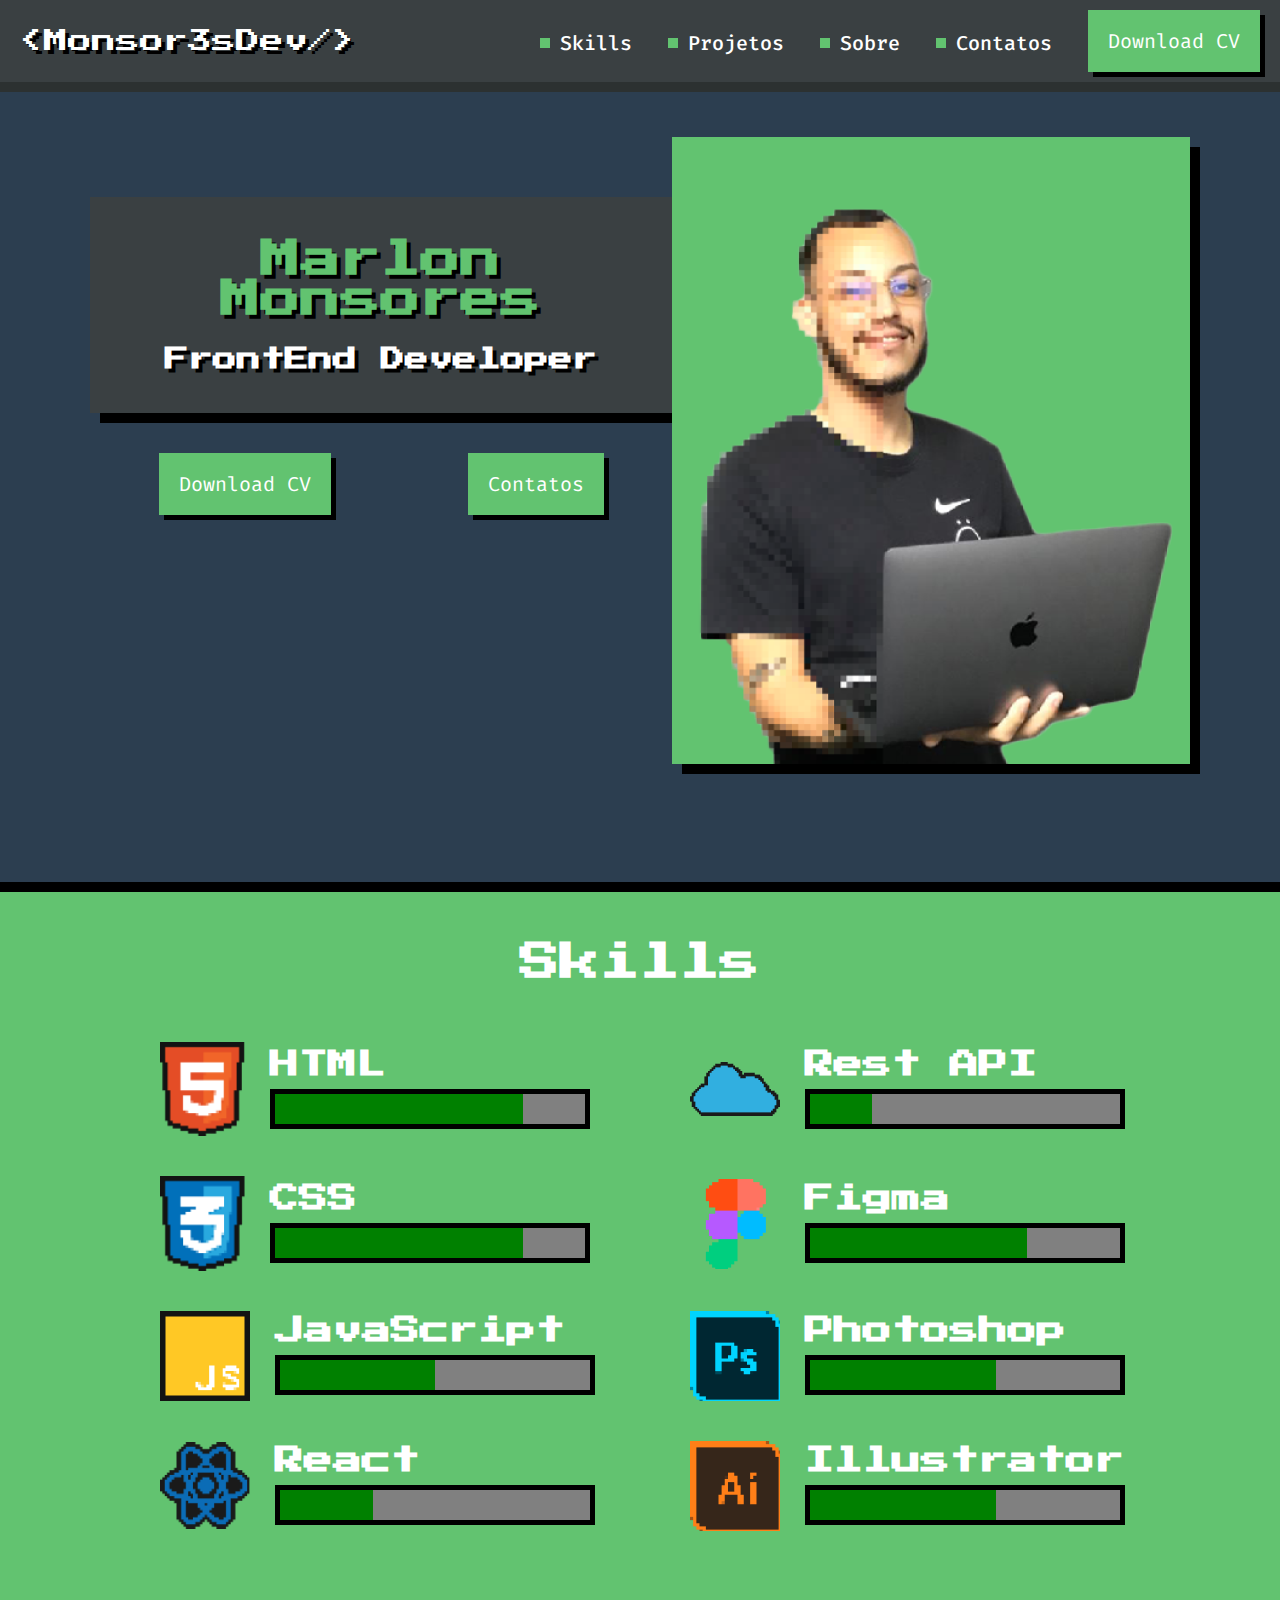
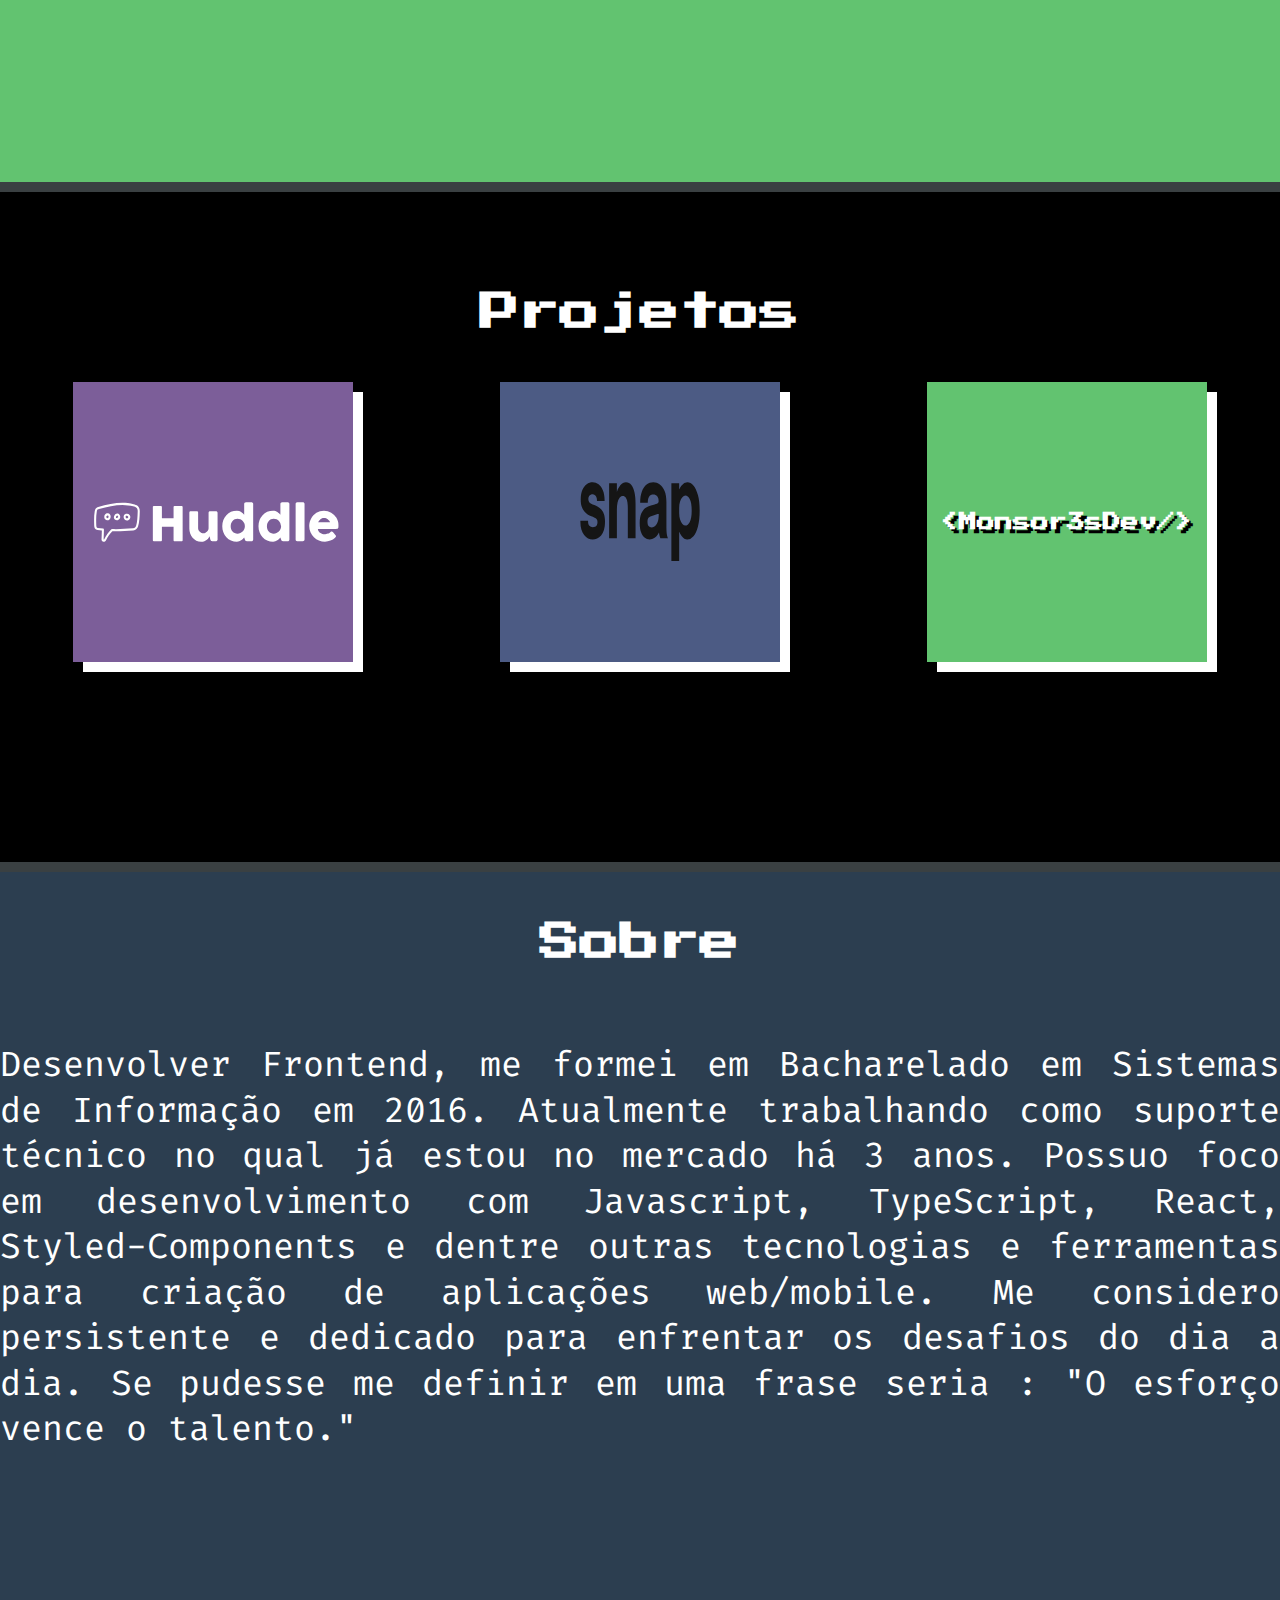
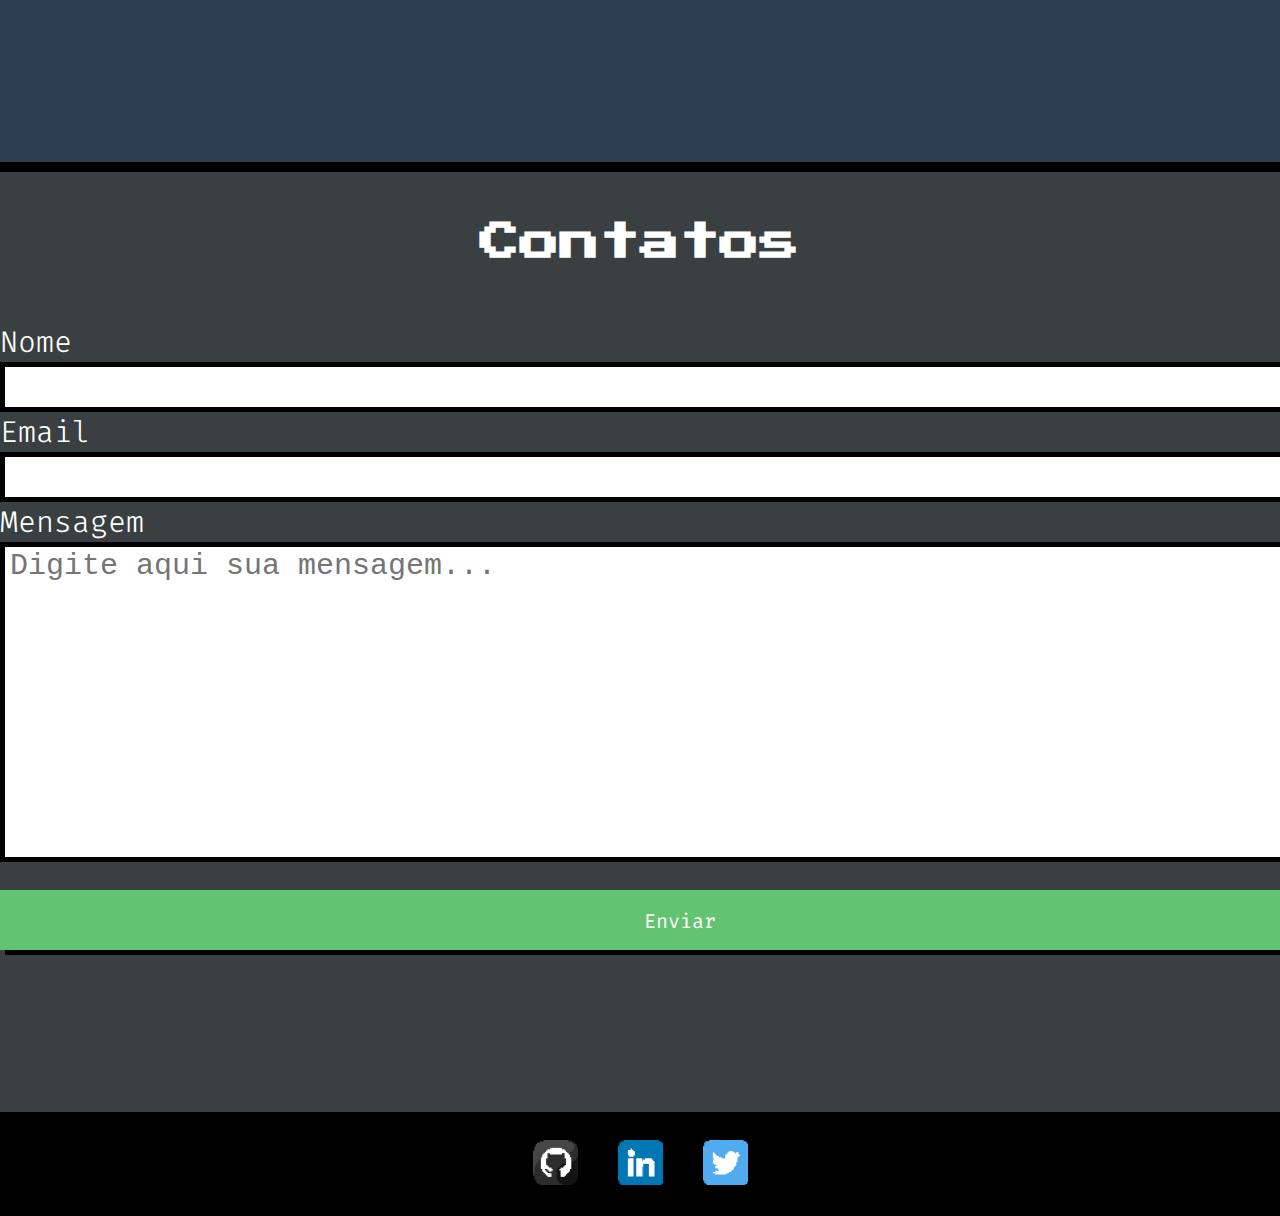
==== commit fd523470: "create component section-hero" ====
--- a/index.html
+++ b/index.html
@@ -14,6 +14,7 @@
     <link rel="stylesheet" href="./components/icon-menu.css">
     <link rel="stylesheet" href="./components/icon-close.css">
     <link rel="stylesheet" href="./components/main-banner.css">
+    <link rel="stylesheet" href="./components/section-hero.css">
     <link rel="stylesheet" href="./components/main-button.css">
     <link rel="stylesheet" href="./components/main-title.css">
     <link rel="stylesheet" href="./components/main-subtitle.css">
@@ -34,6 +35,7 @@
     <link rel="stylesheet" href="./components/main-label.css">
     <link rel="stylesheet" href="./components/main-footer.css">
     <link rel="stylesheet" href="./components/main-input.css">
+    <link rel="stylesheet" href="./components/responsive.css">
     
 </head>
 <body>
@@ -54,17 +56,19 @@
         </nav>
     </header>
     <section class="main-banner">
-        <div class="wrapper">
-            <div class="main-box">
-                <h1 class="main-title">Marlon Monsores</h1>
-                <h2 class="main-subtitle">FrontEnd Developer</h2>
+        <div class="section-hero">
+            <div class="wrapper">
+                <div class="main-box">
+                    <h1 class="main-title">Marlon Monsores</h1>
+                    <h2 class="main-subtitle">FrontEnd Developer</h2>
+                </div>
+                <div class="navigation">
+                    <a class="main-button -section" href="" href="path_to_file" download="Profile-1.pdf" lang="en">Download CV</a>
+                    <a class="main-button -section" href="#contact">Contatos</a>
+                </div>
             </div>
-            <div class="navigation">
-                <a class="main-button -section" href="" href="path_to_file" download="Profile-1.pdf" lang="en">Download CV</a>
-                <a class="main-button -section" href="#contact">Contatos</a>
-            </div>
+            <img src="./assets/perfilpixeladoport 2.png" alt="Photo banner" class="photo-banner">
         </div>
-        <img src="./assets/perfilpixeladoport 2.png" alt="Photo banner" class="photo-banner">
     </section>  
     <section class="main-section" id="skills">
         <h2 class="main-title -second">Skills</h2>
--- a/components/main-header.css
+++ b/components/main-header.css
@@ -8,37 +8,3 @@
     
 }
 
-/* 0 - 1100 */
-/* @media (max-width: 1100px) {
-    .main-header > .menu {
-    display: flex;
-    flex-direction: column;
-    align-items: flex-start;
-    gap: 20px;
-    position: fixed;
-    top: 0;
-    left: 0;
-    background-color: #000;
-    box-sizing: border-box;
-    width: 100%;
-    height: 100%;
-    padding: 16px;
-    }
-
-    .main-header .action-header {
-        display: flex;
-    }
-
-    .main-header .icon-close {
-        position: absolute;
-        top: 16px;
-        right: 16px;
-    }
-}
-
-/* 1100 - até aonde dá pra cima */
-/* @media (min-width: 1100px) {
-    .main-header > .icon-menu {
-        display: none;
-    }
-} */--- a/components/main-banner.css
+++ b/components/main-banner.css
@@ -5,13 +5,13 @@
     background-color: #2C3E50;
     height: 800px;
     border-bottom: 10px solid #000;
-    padding-top: 115px;
-    padding-left: 90px;
+    
 }
 
 .main-banner .wrapper {
     display: flex;
     flex-direction: column;
+    padding-top: 60px;
     width: 640px;
 }
 
@@ -27,6 +27,5 @@
 .main-banner .photo-banner {
     width: 528px;
     height: 627px;
-    margin-top: -50px;
     box-shadow: 10px 10px 0px #000;
 }--- a/components/section-hero.css
+++ b/components/section-hero.css
@@ -0,0 +1,9 @@
+.section-hero {
+    box-sizing: border-box;
+    display: flex;
+    justify-content: space-between;
+    position: relative;
+    width: 100%;
+    height: 790px;
+    padding: 45px 90px;
+}--- a/components/responsive.css
+++ b/components/responsive.css
@@ -0,0 +1,40 @@
+@media (max-width: 1290px) {
+    .main-banner .main-box {
+        
+    }
+}
+
+/* 0 - 1100 */
+/* @media (max-width: 1100px) {
+    .main-header > .menu {
+    display: flex;
+    flex-direction: column;
+    align-items: flex-start;
+    gap: 20px;
+    position: fixed;
+    top: 0;
+    left: 0;
+    background-color: #000;
+    box-sizing: border-box;
+    width: 100%;
+    height: 100%;
+    padding: 16px;
+    }
+
+    .main-header .action-header {
+        display: flex;
+    }
+
+    .main-header .icon-close {
+        position: absolute;
+        top: 16px;
+        right: 16px;
+    }
+}
+
+/* 1100 - até aonde dá pra cima */
+/* @media (min-width: 1100px) {
+    .main-header > .icon-menu {
+        display: none;
+    }
+} */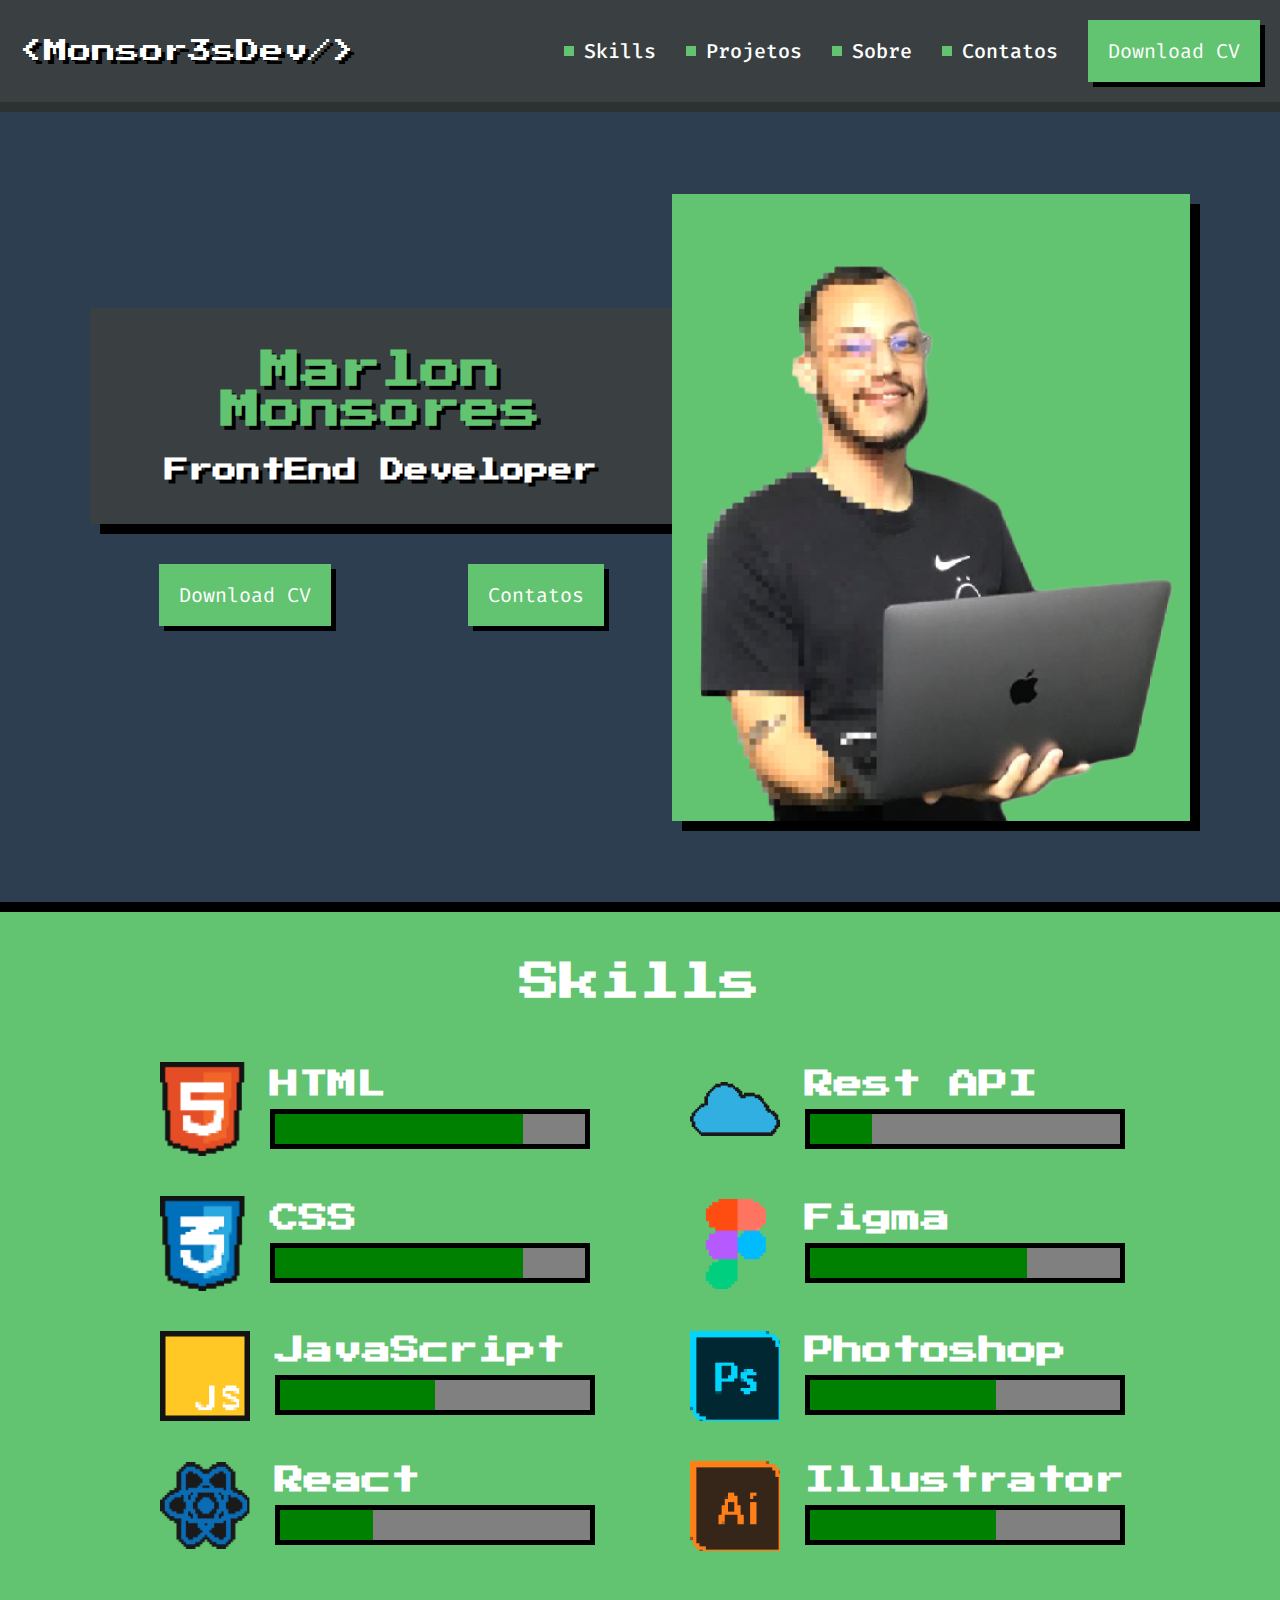
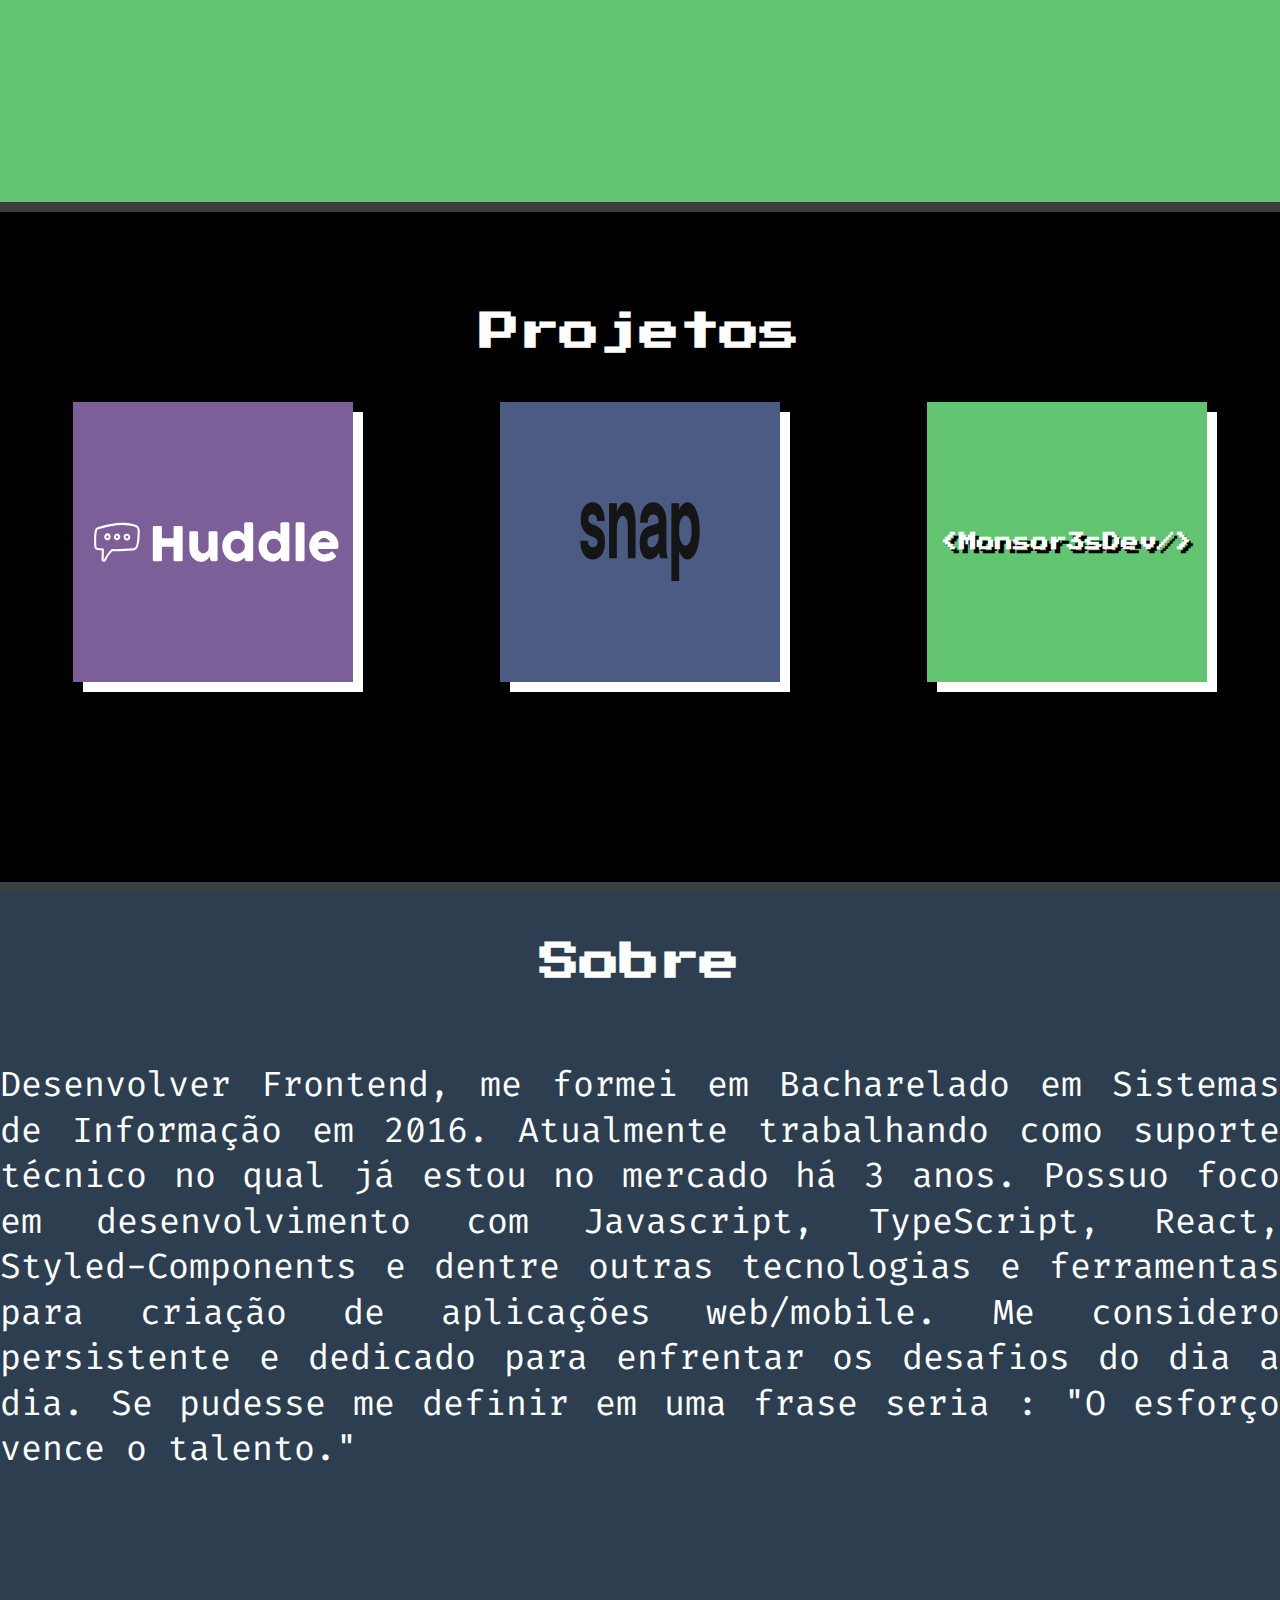
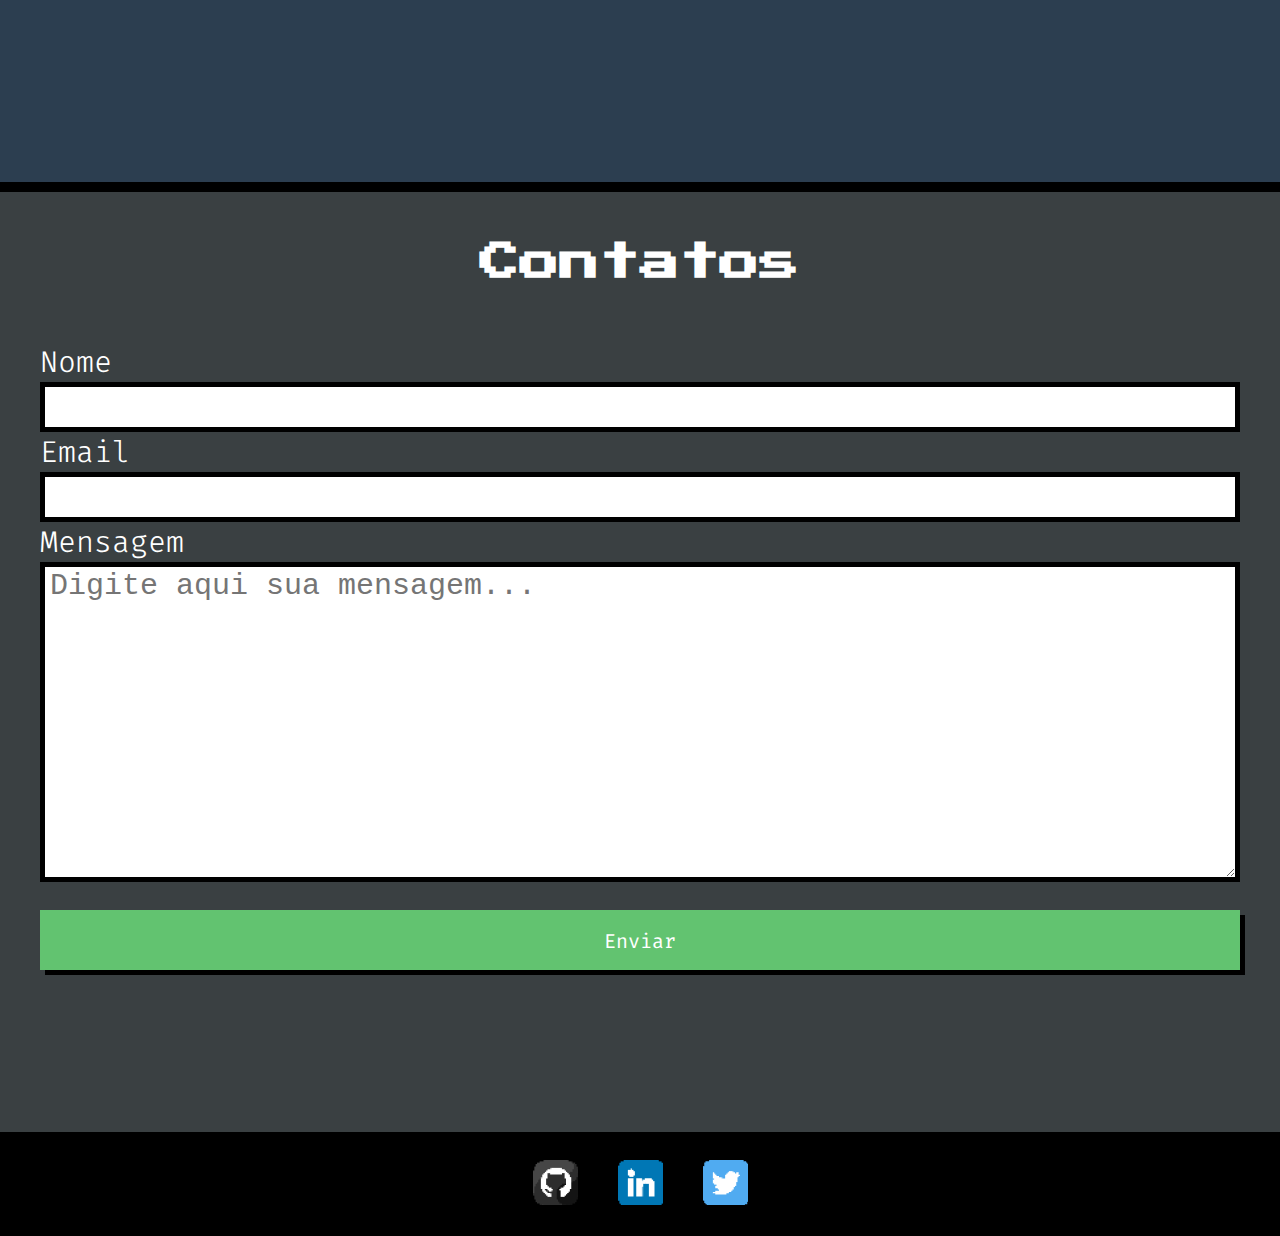
==== commit bfe407e5: "changes menu script" ====
--- a/index.html
+++ b/index.html
@@ -42,17 +42,17 @@
     <header class="main-header">
         <a href="index.html" class="main-subtitle">&lt;Monsor3sDev/&gt;</a>
 
-        <!-- <a href="#menu" class="icon-menu">Abri Menu</a> -->
-
-        <nav id="menu" class="menu"> 
-            <!-- <a href="#" class="icon-close">X</a> -->
-
-            <a class="action-header"href="#skills">Skills</a>
-            <a class="action-header"href="#project">Projetos</a>
-            <a class="action-header"href="#about">Sobre</a>
-            <a class="action-header"href="#contact">Contatos</a>
-            <a class="main-button" href="path_to_file" download="Profile-1.pdf" lang="en">Download CV</a>
-
+        <a href="#menu" id="btn-mobile" class="icon-menu" >Abri Menu</a>        
+        <nav id="nav" class="nav on" >
+                <ul id="menu" class="menu-section">
+                    <li><a class="action-header" href="#skills">Skills</a></li>
+                    <li><a class="action-header" href="#project">Projetos</a></li>
+                    <li><a class="action-header" href="#about">Sobre</a></li>
+                    <li><a class="action-header" href="#contact">Contatos</a></li>
+                    <li><a class="main-button" href="path_to_file" download="Profile-1.pdf" lang="en">Download CV</a></li>
+                </ul>
+            
+                <a href="#menu" class="icon-close">X</a>
         </nav>
     </header>
     <section class="main-banner">
--- a/components/main-header.css
+++ b/components/main-header.css
@@ -3,8 +3,15 @@
     align-items: center;
     justify-content: space-between;
     background-color: #3A4042;
+    box-sizing: border-box;
     border-bottom: 10px solid #2c3131;
     padding: 10px 20px;
     
 }
 
+#menu {
+    list-style: none;
+    display: flex;
+    align-items: center;
+    padding: 0;
+}--- a/components/icon-menu.css
+++ b/components/icon-menu.css
@@ -6,4 +6,5 @@
     width: 60px;
     height: 60px;
     image-rendering: pixelated;
+
 }--- a/components/main-banner.css
+++ b/components/main-banner.css
@@ -9,9 +9,10 @@
 }
 
 .main-banner .wrapper {
+    box-sizing: border-box;
     display: flex;
     flex-direction: column;
-    padding-top: 60px;
+    padding-bottom: 80px;
     width: 640px;
 }
 
--- a/components/section-hero.css
+++ b/components/section-hero.css
@@ -2,6 +2,7 @@
     box-sizing: border-box;
     display: flex;
     justify-content: space-between;
+    align-items: center;
     position: relative;
     width: 100%;
     height: 790px;
--- a/components/main-button.css
+++ b/components/main-button.css
@@ -3,11 +3,11 @@
     background-color: #62C370;
     box-shadow: 5px 5px 0 #000000;
     padding: 18px 20px;
-    margin-right: 0;
     transition: transform 100ms linear;
     font-size: 2.0rem;
     color: #FFF;
     text-decoration: none;
+    box-sizing: border-box;
 }
 
 .main-button:hover {
@@ -21,9 +21,10 @@
     background-color: #62C370;
 }
 
+
 .main-button.-contact {
-    width: 1360px;
     height: 60px;
     transform: none;
     margin-top: 25px;
+    text-align: center;
 }--- a/components/main-section.css
+++ b/components/main-section.css
@@ -27,4 +27,5 @@
 .main-section.-contact {
     background-color: #3A4042;
     height: 780px;
+    
 }
--- a/components/wrapper-card.css
+++ b/components/wrapper-card.css
@@ -1,6 +1,5 @@
 .wrapper-card {
     display: flex;
     justify-content: space-around;
-    /* justify-content: space-evenly; */
 }
 
--- a/components/form-contact.css
+++ b/components/form-contact.css
@@ -1,20 +1,13 @@
-.form-contact {
-    max-width: 1360px;
-    height: 675px;
-    position: relative;
-    display: flex;
-    flex-wrap: wrap;
-    margin-left: auto;
-    margin-right: auto;
-}
 
 .form-contact .wrap-form {
+    overflow: hidden;
     position: relative;
     display: flex;
     flex-direction: column;
+    padding: 0 40px 40px 40px;
 }
 
-.span-required{
+.span-required {
     font-size: 1.4rem;
     margin: 3px 0 0 1px;
     color: red;
--- a/components/responsive.css
+++ b/components/responsive.css
@@ -1,6 +1,295 @@
-@media (max-width: 1290px) {
+@media (max-width: 1200px) {
     .main-banner .main-box {
+        box-sizing: border-box;
+        width: 460px;
+        margin-left: 62px;
+        margin-right: 62px;
+    }
+
+    .main-box .main-title {
+        font-size: 2.2rem;
+    }
+
+    .main-box .main-subtitle {
+        font-size: 1.5rem;
+    }
+
+    .wrapper .main-button.-section  {
+        width: 80px;
+        height: 40px;
+        padding: 0;
+        display: flex;
+        justify-content: center;
+        align-items: center;
+    }
+
+    .wrapper a {
+        font-size: 1rem;
+    }
+
+    .section-hero .photo-banner {
+        width: 400px;
+        height: 500px;
+    }
+
+    .main-section.-about .main-description {
+        padding: 50px;
+        font-size: 3.2rem;
+    }
+
+    .main-section.-contact .wrap-form {
+        padding: 0 50px 50px 50px;
+    }
+}
+
+@media (min-width: 1024px) {
+    .main-header > .icon-menu {
+        display: none;
+    }
+}
+
+@media (max-width: 1024px) {
+    #menu {
+        display: none;
+    }
+
+    .main-header > .icon-menu {
+        position: absolute;
+        top: 16px;
+        right: 16px;
+    }
+    
+
+    .main-header {
+        height: 106px;
+    }
+
+    .main-subtitle {
+        font-size: 1.8rem;
+    }
+
+    .action-header {
+        font-size: 1.6rem;
+    }
+    
+    .main-button {
+        padding: 15px 15px;
+    }
+
+    .section-hero {
+        padding: 40px;
+    }
+
+    .section-hero .main-box {
+        margin: 0 0 42px 0;
+    }
+
+    
+}
+
+@media (min-width: 980px) {
+    .main-header .icon-close {
+        display: none;
+    }
+}
+
+@media (max-width: 980px) {
+
+    .nav.on {
+        position: absolute;
+        top: 0;
+        left: 0;
+
+        width: 100vw;
+        height: 100vh;
+        background-color: rgb(103, 94, 94);
+        z-index: 10;
+
+        /* display: flex;
+        flex-direction: column;
+        align-items: flex-start;
+        gap: 20px;
+        position: fixed;
+        top: 0;
+        left: 0;
+        background-color: #000;
+        box-sizing: border-box;
+        width: 100%;
+        height: 100%;
+        padding: 16px; */
+    } 
+
+    .nav.on .menu-section {
         
+    }
+
+    .main-header .menu-header {
+        /* display: none; */
+    }
+
+
+    .main-header .action-header {
+        display: flex;
+    }
+
+    .main-header .icon-close {
+        position: absolute;
+        top: 16px;
+        right: 16px;
+    }
+}
+
+@media (max-width: 768px) {
+    .section-hero {
+        flex-direction: column;
+    }
+
+    .section-hero .wrapper {
+        padding: 0;
+        align-items: center;
+    }
+
+    .section-hero .photo-banner {
+        width: 360px;
+        height: 450px;
+    }
+
+    .navigation .main-button.-section {
+        margin-left: 50px;
+        margin-right: 50px;
+    }
+
+    .main-section .wrapper-skill {
+        position: relative;
+        margin-left: 50px;
+        margin-right: 50px;
+        justify-content: center;
+    }
+
+    .wrapper-skill .skill-tec {
+        margin: 0;
+        padding-bottom: 10px;
+    }
+
+    .wrapper-skill .skill-tec:nth-child(odd) {
+        margin: 0;
+    }
+
+    .wrapper-skill .icon {
+        width: 65px;
+        height: 60px;
+    }
+
+    .wrapper-skill .right {
+        font-size: 2.0rem;
+    }
+
+
+    .wrapper-card .card-project {
+        width: 200px;
+        height: 240px;
+    }
+
+    .card-project .logo {
+        width: 90%;
+    }
+
+    .card-project .logo.-intro {
+        width: 70%;
+    }
+
+    .card-project .main-subtitle.-logoproject {
+        font-size: 1.3rem;
+    }
+
+    .main-section.-about .main-description {
+        font-size: 2.8rem;
+        text-align: start;
+    }
+
+}
+
+@media (max-width: 480px) {
+
+    .section-hero .wrapper {
+        padding-bottom: 20px;
+    }
+    .section-hero .main-box {
+        width: 400px;
+    }
+
+    .main-section.-project {
+        padding-top: 0;
+    }
+
+    .main-section.-project .wrapper-card {
+        flex-direction: column;
+        align-items: center;
+        margin-top: -30px;
+    }
+
+    .wrapper-card .card-project {
+        width: 190px;
+        height: 140px;
+        margin-bottom: 20px;
+    }
+
+    .main-section.-about .main-description {
+        font-size: 2.2rem;
+        padding: 30px;
+        
+    }
+
+    .main-section.-contact .wrap-form {
+        padding: 0 30px 30px 30px;
+    }
+
+}
+
+@media (max-width: 320px) {
+    .section-hero .main-box {
+        width: 260px;
+    }
+
+    .navigation .main-button.-section {
+        margin-left: 30px;
+        margin-right: 30px;
+    }
+
+    .section-hero .photo-banner {
+        width: 260px;
+        height: 380px;
+    }
+
+    .wrapper-skill .progress-bar {
+        width: 185px;
+    }
+
+    .main-section .wrapper-skill {
+        justify-content: flex-start;
+        margin-left: 30px;
+        margin-right: 30px;
+    }
+
+    .wrapper-skill .skill-tec {
+        padding-bottom: 15px;
+    }
+
+    .wrapper-skill .icon {
+        width: 50px;
+        height: 60px;
+    }
+
+    .skill-tec .title {
+        font-size: 1.7rem;
+    }
+
+    .main-section .main-title.-second {
+        font-size: 3rem;
+    }
+
+    .main-section.-about .main-description {
+        font-size: 1.8rem;
     }
 }
 
